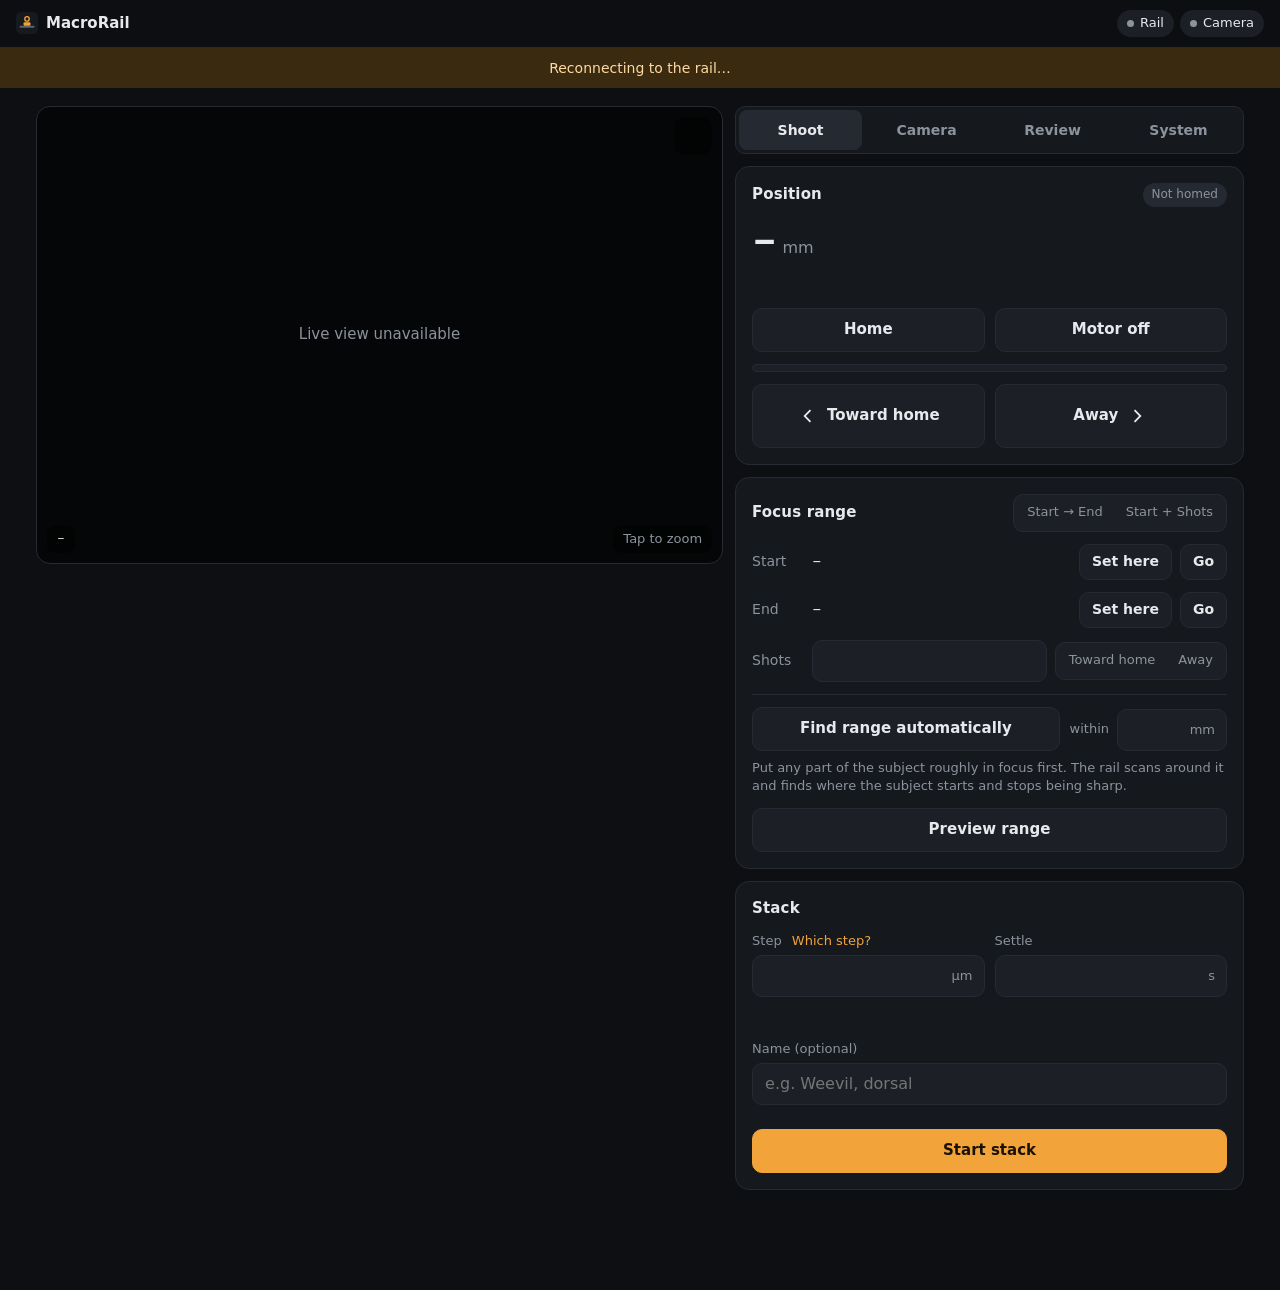
==== src/macrorail/web/index.html @ 7e27aa51 "Show incoming shots in the live view, download a stack's previews as a zip" ====
<!doctype html>
<html lang="en">
<head>
  <meta charset="utf-8">
  <meta name="viewport" content="width=device-width, initial-scale=1, viewport-fit=cover">
  <meta name="theme-color" content="#0d0f12">
  <meta name="apple-mobile-web-app-capable" content="yes">
  <meta name="apple-mobile-web-app-status-bar-style" content="black-translucent">
  <meta name="apple-mobile-web-app-title" content="MacroRail">
  <title>MacroRail</title>
  <link rel="icon" href="icon.svg" type="image/svg+xml">
  <link rel="apple-touch-icon" href="icons/apple-touch-icon.png">
  <link rel="manifest" href="manifest.webmanifest">
  <link rel="stylesheet" href="css/app.css">
  <script type="module" src="js/main.js"></script>
</head>
<body>
  <div class="chrome">
    <header class="topbar">
      <div class="brand"><img src="icon.svg" alt="" width="22" height="22"><span>MacroRail</span></div>
      <div class="pills">
        <span class="pill" id="rail-pill"><i></i><span>Rail</span></span>
        <span class="pill" id="camera-pill"><i></i><span>Camera</span></span>
      </div>
    </header>
    <div class="banner" id="connection-banner" hidden>Reconnecting to the rail…</div>
    <div class="banner banner-muted" id="control-banner" hidden>
      <span>Another device is in control. You're watching.</span>
      <button class="button small" data-action="take-control">Take control</button>
    </div>
  </div>

  <main class="layout">
    <section class="column-view">
      <figure class="liveview" id="liveview">
        <img id="liveview-image" alt="Live view from the camera">
        <figcaption class="liveview-message" id="liveview-message">Live view unavailable</figcaption>
        <div class="liveview-shot" id="liveview-shot" hidden></div>
        <div class="liveview-position" id="liveview-position">–</div>
        <div class="liveview-hint" id="liveview-hint">Tap to zoom</div>
        <button class="liveview-toggle" data-action="toggle-liveview" id="liveview-toggle"
                aria-label="Pause live view" title="Pause live view"></button>
      </figure>
      <div class="status-strip" id="status-strip" hidden>
        <div class="status-line"><span id="status-text"></span><span class="muted" id="status-detail"></span></div>
        <div class="progress-bar"><div id="status-fill"></div></div>
      </div>
    </section>

    <section class="column-controls">
      <nav class="tabs" role="tablist" aria-label="Sections">
        <button role="tab" data-tab="shoot">Shoot</button>
        <button role="tab" data-tab="camera">Camera</button>
        <button role="tab" data-tab="review">Review</button>
        <button role="tab" data-tab="system">System</button>
      </nav>

      <!-- Shoot ------------------------------------------------------------------------- -->
      <div class="tab-panel" data-panel="shoot">
        <article class="card">
          <header class="card-header">
            <h2>Position</h2>
            <span class="badge" id="homed-badge">Not homed</span>
          </header>
          <div class="readout">
            <span class="readout-value" id="position-mm">–</span><span class="readout-unit">mm</span>
          </div>
          <p class="muted small-text" id="position-detail">&nbsp;</p>
          <div class="button-row">
            <button class="button grow" data-action="home" id="home">Home</button>
            <button class="button grow" data-action="motors" id="motors">Motor off</button>
          </div>
          <div class="segmented" id="jog-steps" role="radiogroup" aria-label="Jog step"></div>
          <div class="jog">
            <button class="button jog-button" data-action="jog" data-direction="-1" aria-label="Jog toward home">
              <svg viewBox="0 0 24 24" width="22" height="22" aria-hidden="true"><path fill="currentColor" d="M15.4 6.4 14 5l-7 7 7 7 1.4-1.4L9.8 12z"/></svg>
              <span>Toward home</span>
            </button>
            <button class="button jog-button" data-action="jog" data-direction="1" aria-label="Jog away from home">
              <span>Away</span>
              <svg viewBox="0 0 24 24" width="22" height="22" aria-hidden="true"><path fill="currentColor" d="M8.6 6.4 10 5l7 7-7 7-1.4-1.4 5.6-5.6z"/></svg>
            </button>
          </div>
        </article>

        <article class="card">
          <header class="card-header">
            <h2>Focus range</h2>
            <div class="segmented compact" role="radiogroup" aria-label="Stack mode" id="mode-switch">
              <button data-action="mode" data-mode="range" role="radio">Start → End</button>
              <button data-action="mode" data-mode="count" role="radio">Start + Shots</button>
            </div>
          </header>
          <div class="point-row">
            <span class="point-label">Start</span>
            <span class="point-value" id="start-value">–</span>
            <button class="button small" data-action="set-point" data-point="start">Set here</button>
            <button class="button small" data-action="go-point" data-point="start">Go</button>
          </div>
          <div class="point-row" id="end-row">
            <span class="point-label">End</span>
            <span class="point-value" id="end-value">–</span>
            <button class="button small" data-action="set-point" data-point="end">Set here</button>
            <button class="button small" data-action="go-point" data-point="end">Go</button>
          </div>
          <div class="point-row" id="count-row">
            <span class="point-label">Shots</span>
            <input class="field" type="number" inputmode="numeric" min="2" max="5000" step="1" id="count-input" aria-label="Number of shots">
            <div class="segmented compact" role="radiogroup" aria-label="Direction" id="direction-switch">
              <button data-action="direction" data-direction="-1" role="radio">Toward home</button>
              <button data-action="direction" data-direction="1" role="radio">Away</button>
            </div>
          </div>
          <div class="subsection">
            <div class="scan-row">
              <button class="button" data-action="find-range" id="find-range">Find range automatically</button>
              <label class="field-group inline">
                <span>within</span>
                <span class="field-with-unit"><input class="field" type="number" step="0.5" min="0.2" data-setting="scan.span_mm" aria-label="Scan span"><span class="unit">mm</span></span>
              </label>
            </div>
            <p class="muted small-text">Put any part of the subject roughly in focus first. The rail scans around it and finds where the subject starts and stops being sharp.</p>
            <div class="scan-result" id="range-result" hidden>
              <svg class="chart" id="range-chart" viewBox="0 0 300 70" preserveAspectRatio="none" aria-label="How much of the subject is in focus along the scan"></svg>
              <p id="range-text"></p>
              <p class="warning-text small-text" id="range-clipped" hidden>The subject was still in focus at the edge of the scan: widen the span or start nearer its middle.</p>
              <button class="button primary" data-action="apply-range" id="apply-range">Use this range</button>
            </div>
          </div>
          <button class="button" data-action="preview" id="preview">Preview range</button>
        </article>

        <article class="card">
          <header class="card-header">
            <h2>Stack</h2>
            <span class="muted" id="stack-status"></span>
          </header>
          <div class="fields">
            <label class="field-group">
              <span>Step <button class="link-button" data-action="open-step-helper" type="button">Which step?</button></span>
              <span class="field-with-unit">
                <input class="field" type="number" inputmode="decimal" min="0" step="any" id="step-input">
                <span class="unit">µm</span>
              </span>
            </label>
            <label class="field-group">
              <span>Settle</span>
              <span class="field-with-unit">
                <input class="field" type="number" inputmode="decimal" min="0" max="10" step="0.1" data-setting="stack.settle_s">
                <span class="unit">s</span>
              </span>
            </label>
          </div>
          <p class="muted small-text" id="step-detail">&nbsp;</p>
          <label class="field-group">
            <span>Name (optional)</span>
            <input class="field text" type="text" maxlength="60" placeholder="e.g. Weevil, dorsal" data-setting="stack.name">
          </label>
          <div class="progress" id="stack-progress" hidden>
            <div class="progress-bar"><div id="stack-progress-fill"></div></div>
            <div class="progress-numbers">
              <span id="stack-count"></span>
              <span class="muted" id="stack-times"></span>
            </div>
            <p class="muted small-text" id="stack-file"></p>
            <p class="error-text" id="stack-error" hidden></p>
          </div>
          <p class="summary" id="plan-summary"></p>
          <div class="button-row">
            <button class="button primary grow" data-action="stack-start" id="stack-start">Start stack</button>
            <button class="button grow" data-action="stack-pause" id="stack-pause" hidden>Pause</button>
            <button class="button primary grow" data-action="stack-resume" id="stack-resume" hidden>Resume</button>
          </div>
        </article>
      </div>

      <!-- Camera ------------------------------------------------------------------------ -->
      <div class="tab-panel" data-panel="camera" hidden>
        <article class="card">
          <header class="card-header">
            <h2>Camera</h2>
            <button class="icon-button" data-action="refresh-camera" id="refresh-camera" aria-label="Read the camera's settings again" title="Read the camera's settings again">
              <svg viewBox="0 0 24 24" width="20" height="20" aria-hidden="true"><path fill="currentColor" d="M17.65 6.35A7.95 7.95 0 0 0 12 4a8 8 0 1 0 7.73 10h-2.08A6 6 0 1 1 12 6c1.66 0 3.14.69 4.22 1.78L13 11h7V4z"/></svg>
            </button>
          </header>
          <p class="muted" id="camera-detail">–</p>
          <div class="camera-settings" id="camera-settings"></div>
          <p class="muted small-text" id="camera-settings-empty" hidden>This camera reports no adjustable settings.</p>
          <button class="button" data-action="test-shot" id="test-shot">Take a test shot</button>
        </article>
        <article class="card">
          <h2>Previews</h2>
          <label class="toggle">
            <input type="checkbox" data-setting="camera.download_previews">
            <span>Download a small copy of each shot for review</span>
          </label>
          <p class="muted small-text">Needs the camera to send JPEGs to the computer while it keeps its own files: on Sony bodies set <b>PC Remote → Still Img. Save Dest.</b> to <b>PC+Camera</b> and <b>PC Save Img</b> to <b>JPEG Only</b>. The full-resolution files stay on the card.</p>
        </article>
      </div>

      <!-- Review ------------------------------------------------------------------------ -->
      <div class="tab-panel" data-panel="review" hidden>
        <article class="card" id="review-viewer" hidden>
          <header class="card-header">
            <h2 id="viewer-title"></h2>
            <button class="icon-button" data-action="close-viewer" aria-label="Back to the list" title="Back to the list">
              <svg viewBox="0 0 24 24" width="20" height="20" aria-hidden="true"><path fill="currentColor" d="M19 6.4 17.6 5 12 10.6 6.4 5 5 6.4 10.6 12 5 17.6 6.4 19l5.6-5.6 5.6 5.6 1.4-1.4-5.6-5.6z"/></svg>
            </button>
          </header>
          <p class="muted small-text" id="viewer-meta"></p>
          <div class="segmented compact" role="radiogroup" aria-label="Show" id="viewer-mode">
            <button data-action="viewer-mode" data-mode="preview" role="radio">Preview stack</button>
            <button data-action="viewer-mode" data-mode="frames" role="radio">Frames</button>
          </div>
          <div class="viewer-image"><img id="viewer-image" alt=""><p class="muted" id="viewer-empty"></p></div>
          <div class="frame-scrubber" id="frame-scrubber">
            <input type="range" min="0" value="0" id="frame-slider" aria-label="Frame">
            <span class="muted small-text" id="frame-label"></span>
          </div>
          <div class="button-row">
            <button class="button grow" data-action="build-preview" id="build-preview">Make preview stack</button>
            <a class="button" id="download-stack" download>Download</a>
            <button class="button danger" data-action="delete-stack" id="delete-stack">Delete</button>
          </div>
        </article>
        <article class="card" id="review-list-card">
          <h2>Stacks</h2>
          <ol class="stack-list" id="stack-list"></ol>
          <p class="muted" id="stack-list-empty">No stacks yet. Finished stacks appear here.</p>
        </article>
      </div>

      <!-- System ------------------------------------------------------------------------ -->
      <div class="tab-panel" data-panel="system" hidden>
        <article class="card">
          <h2>When a stack finishes</h2>
          <label class="toggle">
            <input type="checkbox" id="alert-sound">
            <span>Play a sound and vibrate (this device)</span>
          </label>
          <div class="button-row" id="notify-row">
            <button class="button" data-action="enable-notifications" id="enable-notifications">Also show a notification</button>
          </div>
          <p class="muted small-text" id="notify-note"></p>
        </article>

        <article class="card">
          <h2>Calibration</h2>
          <p class="muted small-text">Backlash is the play in the lead screw: after reversing, the motor turns this far before the carriage follows. Focus on a small, sharp detail, then measure: the rail passes through its focus both ways and compares.</p>
          <button class="button" data-action="measure-backlash" id="measure-backlash">Measure backlash</button>
          <div class="scan-result" id="backlash-result" hidden>
            <p id="backlash-text"></p>
            <button class="button primary" data-action="apply-backlash" id="apply-backlash"></button>
          </div>
        </article>

        <article class="card">
          <h2>Motion</h2>
          <div class="fields">
            <label class="field-group"><span>Travel speed</span><span class="field-with-unit"><input class="field" type="number" step="0.1" data-setting="motion.travel_speed_mm_s"><span class="unit">mm/s</span></span></label>
            <label class="field-group"><span>Stack speed</span><span class="field-with-unit"><input class="field" type="number" step="0.05" data-setting="motion.stack_speed_mm_s"><span class="unit">mm/s</span></span></label>
            <label class="field-group"><span>Acceleration</span><span class="field-with-unit"><input class="field" type="number" step="1" data-setting="motion.accel_mm_s2"><span class="unit">mm/s²</span></span></label>
            <label class="field-group"><span>Backlash take-up</span><span class="field-with-unit"><input class="field" type="number" step="0.05" data-setting="motion.backlash_mm"><span class="unit">mm</span></span></label>
            <label class="field-group"><span>Scan settle</span><span class="field-with-unit"><input class="field" type="number" step="0.1" data-setting="scan.settle_s"><span class="unit">s</span></span></label>
          </div>
          <h3>Motor current</h3>
          <div class="fields">
            <label class="field-group"><span>Running</span><span class="field-with-unit"><input class="field" type="number" step="50" data-setting="motion.run_current_ma"><span class="unit">mA</span></span></label>
            <label class="field-group"><span>Idle hold</span><span class="field-with-unit"><input class="field" type="number" step="50" data-setting="motion.hold_current_ma"><span class="unit">mA</span></span></label>
            <label class="field-group"><span>Idle after</span><span class="field-with-unit"><input class="field" type="number" step="5" data-setting="motion.idle_hold_after_s"><span class="unit">s</span></span></label>
          </div>
          <p class="muted small-text">The motor runs at full current while moving and stacking, and drops to the idle hold current after it has been idle for a while.</p>
        </article>

        <article class="card">
          <h2>Diagnostics</h2>
          <div class="diagnostics" id="diagnostics"></div>
        </article>

        <details class="card log" id="log">
          <summary><h2>Activity</h2><span class="muted" id="log-latest"></span></summary>
          <ol id="log-list"></ol>
        </details>
      </div>
    </section>
  </main>

  <button class="stop-button" data-action="stop" id="stop" hidden>
    <svg viewBox="0 0 24 24" width="20" height="20" aria-hidden="true"><rect x="6" y="6" width="12" height="12" rx="2" fill="currentColor"/></svg>
    <span>Stop</span>
  </button>

  <div class="toast" id="toast" role="status" aria-live="polite" hidden></div>

  <dialog class="sheet" id="step-helper">
    <form method="dialog" class="sheet-body">
      <header class="card-header">
        <h2>Which step size?</h2>
        <button class="icon-button" value="close" aria-label="Close">
          <svg viewBox="0 0 24 24" width="20" height="20" aria-hidden="true"><path fill="currentColor" d="M19 6.4 17.6 5 12 10.6 6.4 5 5 6.4 10.6 12 5 17.6 6.4 19l5.6-5.6 5.6 5.6 1.4-1.4-5.6-5.6z"/></svg>
        </button>
      </header>
      <p class="muted small-text">Each shot is sharp over a thin slice: the depth of field. Stepping half of it per shot gives the slices a comfortable overlap. It depends on the lens's numerical aperture (NA, printed on microscope objectives) and the magnification on the sensor.</p>
      <label class="field-group">
        <span>Lens</span>
        <select class="field" id="lens-preset" aria-label="Lens preset"></select>
      </label>
      <div class="fields">
        <label class="field-group"><span>Magnification</span><span class="field-with-unit"><input class="field" type="number" step="0.1" data-setting="optics.magnification"><span class="unit">×</span></span></label>
        <label class="field-group"><span>Numerical aperture</span><input class="field" type="number" step="0.01" data-setting="optics.na"></label>
        <label class="field-group"><span>Sensor pixel size</span><span class="field-with-unit"><input class="field" type="number" step="0.1" data-setting="optics.pixel_um"><span class="unit">µm</span></span></label>
      </div>
      <div class="helper-result">
        <div><span class="muted small-text">Depth of field</span><strong id="helper-dof">–</strong></div>
        <div><span class="muted small-text">Suggested step</span><strong id="helper-step">–</strong></div>
      </div>
      <p class="muted small-text" id="helper-shots"></p>
      <button class="button primary" data-action="use-suggested-step" id="use-suggested-step" value="close">Use this step</button>
    </form>
  </dialog>
</body>
</html>
---- src/macrorail/web/css/app.css ----
:root {
  color-scheme: dark;
  --bg: #0d0f12;
  --surface: #15181d;
  --surface-2: #1c2026;
  --surface-3: #252a32;
  --border: #262b33;
  --text: #e7e9ec;
  --muted: #8c939d;
  --accent: #f2a33a;
  --accent-text: #1a1206;
  --ok: #4cc38a;
  --warn: #e8b64c;
  --danger: #ef5d5d;
  --radius: 14px;
  --radius-small: 10px;
  --gap: 12px;
  --font: system-ui, -apple-system, "Segoe UI", Roboto, sans-serif;
  --mono: ui-monospace, "SF Mono", "Cascadia Mono", Consolas, monospace;
}

* { box-sizing: border-box; }

html { -webkit-text-size-adjust: 100%; }

body {
  margin: 0;
  background: var(--bg);
  color: var(--text);
  font: 15px/1.45 var(--font);
  min-height: 100vh;
  padding-bottom: calc(88px + env(safe-area-inset-bottom));
}

h2, h3 { margin: 0; font-weight: 600; letter-spacing: 0.01em; }
h2 { font-size: 15px; }
h3 { font-size: 13px; color: var(--muted); text-transform: uppercase; letter-spacing: 0.06em; margin: 18px 0 8px; }
p { margin: 0; }
[hidden] { display: none !important; }

.muted { color: var(--muted); }
.small-text { font-size: 13px; }
.error-text { color: var(--danger); font-size: 14px; }
.warning-text { color: var(--warn); }

/* Top bar ------------------------------------------------------------------------------- */

.chrome { position: sticky; top: 0; z-index: 10; }

.topbar {
  display: flex;
  align-items: center;
  gap: 10px;
  padding: calc(10px + env(safe-area-inset-top)) 16px 10px;
  background: rgb(13 15 18 / 0.88);
  backdrop-filter: blur(12px);
  border-bottom: 1px solid var(--border);
}

.brand { display: flex; align-items: center; gap: 8px; font-weight: 650; margin-right: auto; }

.pills { display: flex; gap: 6px; min-width: 0; }

.pill {
  display: inline-flex;
  align-items: center;
  gap: 6px;
  min-width: 0;
  padding: 4px 10px;
  border-radius: 999px;
  background: var(--surface-2);
  font-size: 13px;
  white-space: nowrap;
}
.pill span { overflow: hidden; text-overflow: ellipsis; }
.pill i { width: 7px; height: 7px; border-radius: 50%; background: var(--muted); flex: none; }
.pill.ok i { background: var(--ok); }
.pill.warn i { background: var(--warn); }
.pill.bad i { background: var(--danger); }

.icon-button {
  display: inline-grid;
  place-items: center;
  width: 38px;
  height: 38px;
  border: 0;
  border-radius: 10px;
  background: transparent;
  color: var(--muted);
  cursor: pointer;
}
.icon-button:hover { background: var(--surface-2); color: var(--text); }

.banner {
  display: flex;
  align-items: center;
  justify-content: center;
  gap: 12px;
  padding: 10px 16px;
  background: #3a2a10;
  color: #ffd9a0;
  font-size: 14px;
  text-align: center;
}
.banner-muted { background: var(--surface-2); color: var(--text); }

/* Layout -------------------------------------------------------------------------------- */

.layout {
  display: grid;
  gap: var(--gap);
  padding: var(--gap) 16px;
  max-width: 1240px;
  margin: 0 auto;
}
.layout > * { min-width: 0; }

.column-view, .column-controls, .tab-panel { display: grid; gap: var(--gap); align-content: start; min-width: 0; }

@media (min-width: 900px) {
  .layout { grid-template-columns: minmax(0, 1.35fr) minmax(360px, 1fr); padding-top: 18px; }
  .column-view { position: sticky; top: 76px; align-self: start; }
}

/* Tabs and status ----------------------------------------------------------------------- */

.tabs {
  display: grid;
  grid-template-columns: repeat(4, 1fr);
  gap: 3px;
  padding: 3px;
  border-radius: var(--radius-small);
  background: var(--surface);
  border: 1px solid var(--border);
}
.tabs button {
  min-height: 40px;
  border: 0;
  border-radius: 8px;
  background: transparent;
  color: var(--muted);
  font: 550 14px var(--font);
  cursor: pointer;
  touch-action: manipulation;
}
.tabs button[aria-selected="true"] { background: var(--surface-3); color: var(--text); }

.status-strip {
  display: grid;
  gap: 6px;
  padding: 10px 14px;
  border-radius: var(--radius-small);
  background: var(--surface);
  border: 1px solid var(--border);
}
.status-line { display: flex; justify-content: space-between; gap: 10px; font-size: 14px; font-variant-numeric: tabular-nums; }
.status-strip.indeterminate .progress-bar div {
  width: 30%;
  animation: sweep 1.4s ease-in-out infinite;
}
@keyframes sweep {
  from { transform: translateX(-100%); }
  to { transform: translateX(340%); }
}

/* Cards --------------------------------------------------------------------------------- */

.card {
  background: var(--surface);
  border: 1px solid var(--border);
  border-radius: var(--radius);
  padding: 16px;
  display: grid;
  gap: 12px;
}
.card-header { display: flex; align-items: center; justify-content: space-between; gap: 10px; flex-wrap: wrap; }

.badge {
  font-size: 12px;
  padding: 3px 9px;
  border-radius: 999px;
  background: var(--surface-3);
  color: var(--muted);
}
.badge.ok { background: rgb(76 195 138 / 0.14); color: var(--ok); }

/* Buttons ------------------------------------------------------------------------------- */

.button {
  display: inline-flex;
  align-items: center;
  justify-content: center;
  gap: 8px;
  min-height: 44px;
  padding: 0 16px;
  border: 1px solid var(--border);
  border-radius: var(--radius-small);
  background: var(--surface-2);
  color: var(--text);
  font: inherit;
  font-weight: 550;
  cursor: pointer;
  touch-action: manipulation;
  user-select: none;
  transition: background 120ms, border-color 120ms, opacity 120ms;
}
.button:hover:not(:disabled) { background: var(--surface-3); }
.button:active:not(:disabled) { transform: translateY(1px); }
.button:disabled { opacity: 0.4; cursor: default; }
.button.primary { background: var(--accent); border-color: var(--accent); color: var(--accent-text); }
.button.primary:hover:not(:disabled) { background: #f6b458; }
.button.small { min-height: 36px; padding: 0 12px; font-size: 14px; }
.button.danger { color: var(--danger); }
.link-button {
  border: 0;
  padding: 0;
  margin-left: 6px;
  background: none;
  color: var(--accent);
  font: inherit;
  cursor: pointer;
}
.button.grow { flex: 1; }
a.button { text-decoration: none; }
.button-row { display: flex; gap: 10px; }

:focus-visible { outline: 2px solid var(--accent); outline-offset: 2px; }

.segmented {
  display: flex;
  padding: 3px;
  gap: 3px;
  border-radius: var(--radius-small);
  background: var(--surface-2);
  border: 1px solid var(--border);
}
.segmented button {
  flex: 1;
  min-height: 38px;
  padding: 0 8px;
  border: 0;
  border-radius: 7px;
  background: transparent;
  color: var(--muted);
  font: inherit;
  font-size: 14px;
  font-variant-numeric: tabular-nums;
  white-space: nowrap;
  cursor: pointer;
  touch-action: manipulation;
}
.segmented button[aria-checked="true"] { background: var(--surface-3); color: var(--text); font-weight: 600; }
.segmented button:disabled { opacity: 0.4; cursor: default; }
.segmented.compact button { min-height: 30px; font-size: 13px; padding: 0 10px; }

/* Live view ----------------------------------------------------------------------------- */

.liveview {
  position: relative;
  margin: 0;
  aspect-ratio: 3 / 2;
  overflow: hidden;
  border-radius: var(--radius);
  border: 1px solid var(--border);
  background: #050607;
  cursor: zoom-in;
}
.liveview img {
  width: 100%;
  height: 100%;
  object-fit: contain;
  transition: transform 160ms ease-out;
}
.liveview img:not([src]) { visibility: hidden; } /* no broken-image icon or alt text */
.liveview.zoomed { cursor: zoom-out; }
.liveview.paused img { opacity: 0.35; }
.liveview-message {
  position: absolute;
  inset: 0;
  display: grid;
  place-items: center;
  padding: 24px;
  color: var(--muted);
  text-align: center;
}
.liveview-position, .liveview-hint, .liveview-shot {
  position: absolute;
  bottom: 10px;
  padding: 4px 10px;
  border-radius: 8px;
  background: rgb(0 0 0 / 0.55);
  font-size: 13px;
}
.liveview-position { left: 10px; font-family: var(--mono); }
.liveview-shot { top: 10px; bottom: auto; left: 10px; }
.liveview-toggle {
  position: absolute;
  top: 10px;
  right: 10px;
  display: grid;
  place-items: center;
  width: 38px;
  height: 38px;
  border: 0;
  border-radius: 10px;
  background: rgb(0 0 0 / 0.55);
  color: var(--text);
  cursor: pointer;
  touch-action: manipulation;
}
.liveview-toggle:hover { background: rgb(0 0 0 / 0.75); }
.liveview-toggle[hidden] { display: none; }
.liveview-hint { right: 10px; color: var(--muted); }

/* Position and jog ---------------------------------------------------------------------- */

.readout { display: flex; align-items: baseline; gap: 6px; }
.readout-value { font: 600 42px/1.1 var(--mono); letter-spacing: -0.02em; font-variant-numeric: tabular-nums; }
.readout-unit { color: var(--muted); font-size: 16px; }
.readout.unhomed .readout-value { color: var(--muted); }

#jog-steps { display: grid; grid-template-columns: repeat(6, 1fr); }
#jog-steps button { padding: 0 2px; }
.jog { display: grid; grid-template-columns: 1fr 1fr; gap: 10px; }
.jog-button { min-height: 64px; font-size: 15px; }

/* Range --------------------------------------------------------------------------------- */

.point-row {
  display: grid;
  grid-template-columns: 52px 1fr auto auto;
  align-items: center;
  gap: 8px;
}
#count-row { grid-template-columns: 52px minmax(70px, 1fr) auto; }
.point-label { color: var(--muted); font-size: 14px; }
.point-value { font: 500 16px var(--mono); font-variant-numeric: tabular-nums; }

.fields { display: grid; grid-template-columns: 1fr 1fr; gap: 10px; }
.field-group { display: grid; gap: 4px; font-size: 13px; color: var(--muted); }
.field-with-unit { position: relative; display: block; }
.field-with-unit .unit {
  position: absolute;
  right: 12px;
  top: 50%;
  transform: translateY(-50%);
  color: var(--muted);
  font-size: 13px;
  pointer-events: none;
}
.field-with-unit .field { padding-right: 52px; }
.field {
  width: 100%;
  min-height: 42px;
  padding: 0 12px;
  border: 1px solid var(--border);
  border-radius: var(--radius-small);
  background: var(--surface-2);
  color: var(--text);
  font: 500 16px var(--mono);
  font-variant-numeric: tabular-nums;
}
.field:focus { outline: none; border-color: var(--accent); }
.field:disabled { opacity: 0.5; }
.field.text, select.field { font-family: var(--font); }
select.field { appearance: none; padding-right: 32px; background-image: linear-gradient(45deg, transparent 50%, var(--muted) 50%), linear-gradient(135deg, var(--muted) 50%, transparent 50%); background-position: calc(100% - 18px) 50%, calc(100% - 13px) 50%; background-size: 5px 5px; background-repeat: no-repeat; }

.toggle { display: flex; align-items: center; gap: 10px; cursor: pointer; }
.toggle input { width: 20px; height: 20px; accent-color: var(--accent); flex: none; }

/* Focus range: automatic -------------------------------------------------------------- */

.subsection { display: grid; gap: 8px; padding-top: 12px; border-top: 1px solid var(--border); }
.scan-row { display: flex; align-items: end; gap: 10px; flex-wrap: wrap; }
.scan-row .button { flex: 1; }
.field-group.inline { grid-template-columns: auto 110px; align-items: center; gap: 8px; }
.scan-result { display: grid; gap: 8px; padding: 12px; border-radius: var(--radius-small); background: var(--surface-2); }
.chart { width: 100%; height: 70px; display: block; }
.chart-band { fill: rgb(242 163 58 / 0.16); }
.chart-line { fill: none; stroke: var(--accent); stroke-width: 2; vector-effect: non-scaling-stroke; }
.chart-here { stroke: var(--text); stroke-width: 1; stroke-dasharray: 3 3; vector-effect: non-scaling-stroke; }

/* Step helper ---------------------------------------------------------------------------- */

#step-helper .sheet-body { display: grid; gap: 12px; }
.helper-result { display: grid; grid-template-columns: 1fr 1fr; gap: 10px; }
.helper-result div { display: grid; gap: 2px; padding: 10px 12px; border-radius: var(--radius-small); background: var(--surface-2); }
.helper-result strong { font: 600 20px var(--mono); }

/* Camera ---------------------------------------------------------------------------------- */

.camera-settings { display: grid; gap: 8px; }
.setting-row { display: grid; grid-template-columns: minmax(110px, 0.8fr) 1fr; align-items: center; gap: 10px; font-size: 14px; }
.setting-value { font-family: var(--mono); }

/* Review ---------------------------------------------------------------------------------- */

.stack-list { list-style: none; margin: 0; padding: 0; display: grid; gap: 8px; }
.stack-item {
  display: grid;
  grid-template-columns: 72px 1fr auto;
  align-items: center;
  gap: 12px;
  width: 100%;
  padding: 8px;
  border: 1px solid var(--border);
  border-radius: var(--radius-small);
  background: var(--surface-2);
  color: var(--text);
  font: inherit;
  text-align: left;
  cursor: pointer;
}
.stack-item:hover { background: var(--surface-3); }
.stack-item img, .no-thumb { width: 72px; height: 48px; border-radius: 6px; object-fit: cover; background: #050607; }
.no-thumb { display: grid; place-items: center; color: var(--muted); font-size: 10px; text-align: center; }
.stack-text { display: grid; gap: 2px; min-width: 0; }
.stack-text strong { overflow: hidden; text-overflow: ellipsis; white-space: nowrap; font-weight: 600; }
.viewer-image { display: grid; place-items: center; min-height: 160px; border-radius: var(--radius-small); background: #050607; overflow: hidden; }
.viewer-image img { width: 100%; height: auto; display: block; }
.frame-scrubber { display: grid; gap: 4px; }
.frame-scrubber input { width: 100%; accent-color: var(--accent); }

/* Diagnostics ------------------------------------------------------------------------------ */

.diagnostics { display: grid; gap: 4px; }
.diagnostics h3 { margin: 10px 0 4px; }
.diagnostics section:first-child h3 { margin-top: 0; }
.diagnostics dl { display: grid; grid-template-columns: minmax(120px, 0.8fr) 1fr; gap: 4px 12px; margin: 0; font-size: 14px; }
.diagnostics dt { color: var(--muted); }
.diagnostics dd { margin: 0; font-variant-numeric: tabular-nums; overflow-wrap: anywhere; }
.diagnostics dd.warn { color: var(--warn); }
.diagnostics dd.bad { color: var(--danger); }

/* Stack --------------------------------------------------------------------------------- */

.summary { color: var(--muted); }
.summary strong { color: var(--text); font-weight: 600; }
.progress { display: grid; gap: 6px; }
.progress-bar { height: 8px; border-radius: 999px; background: var(--surface-3); overflow: hidden; }
.progress-bar div { height: 100%; width: 0; background: var(--accent); transition: width 300ms; }
.progress-numbers { display: flex; justify-content: space-between; font-variant-numeric: tabular-nums; }
#stack-count { font-weight: 600; }

/* Activity log -------------------------------------------------------------------------- */

.log summary {
  display: flex;
  align-items: center;
  gap: 10px;
  list-style: none;
  cursor: pointer;
}
.log summary::-webkit-details-marker { display: none; }
.log summary h2::after { content: " ›"; color: var(--muted); }
.log[open] summary h2::after { content: " ⌄"; }
#log-latest { overflow: hidden; text-overflow: ellipsis; white-space: nowrap; font-size: 13px; min-width: 0; }
#log-list { list-style: none; margin: 0; padding: 0; display: grid; gap: 6px; max-height: 320px; overflow-y: auto; font-size: 13px; }
#log-list li { display: grid; grid-template-columns: 64px 1fr; gap: 8px; }
#log-list time { color: var(--muted); font-family: var(--mono); font-size: 12px; padding-top: 1px; }
#log-list .warning { color: var(--warn); }
#log-list .error { color: var(--danger); }

/* Stop, toast, settings ----------------------------------------------------------------- */

.stop-button {
  position: fixed;
  left: 50%;
  bottom: calc(18px + env(safe-area-inset-bottom));
  transform: translateX(-50%);
  z-index: 20;
  display: inline-flex;
  align-items: center;
  gap: 10px;
  min-height: 56px;
  padding: 0 34px;
  border: 0;
  border-radius: 999px;
  background: var(--danger);
  color: #fff;
  font: 650 17px var(--font);
  box-shadow: 0 10px 30px rgb(0 0 0 / 0.5);
  cursor: pointer;
  touch-action: manipulation;
}

.toast {
  position: fixed;
  left: 50%;
  bottom: calc(90px + env(safe-area-inset-bottom));
  transform: translateX(-50%);
  z-index: 30;
  width: max-content;
  max-width: calc(100vw - 32px);
  padding: 12px 16px;
  border-radius: 12px;
  background: var(--surface-3);
  border: 1px solid var(--border);
  box-shadow: 0 10px 30px rgb(0 0 0 / 0.5);
  font-size: 14px;
}
.toast.error { border-color: rgb(239 93 93 / 0.6); }

.sheet {
  width: min(560px, 100vw);
  max-height: 90vh;
  margin: auto auto 0;
  padding: 0;
  border: 1px solid var(--border);
  border-radius: 18px 18px 0 0;
  background: var(--surface);
  color: var(--text);
}
.sheet::backdrop { background: rgb(0 0 0 / 0.6); }
.sheet-body { padding: 16px 16px calc(24px + env(safe-area-inset-bottom)); }

@media (min-width: 640px) {
  .sheet { margin: auto; border-radius: 18px; }
}

@media (max-width: 480px) {
  .brand span { display: none; }
  #jog-steps { grid-template-columns: repeat(3, 1fr); }
  .point-row { grid-template-columns: 44px 1fr auto auto; }
}

@media (max-width: 380px) {
  .pill span { max-width: 96px; }
  .readout-value { font-size: 36px; }
}

@media (min-width: 900px) {
  .stop-button { left: auto; right: 28px; transform: none; }
  .toast { left: auto; right: 28px; transform: none; bottom: 96px; }
}
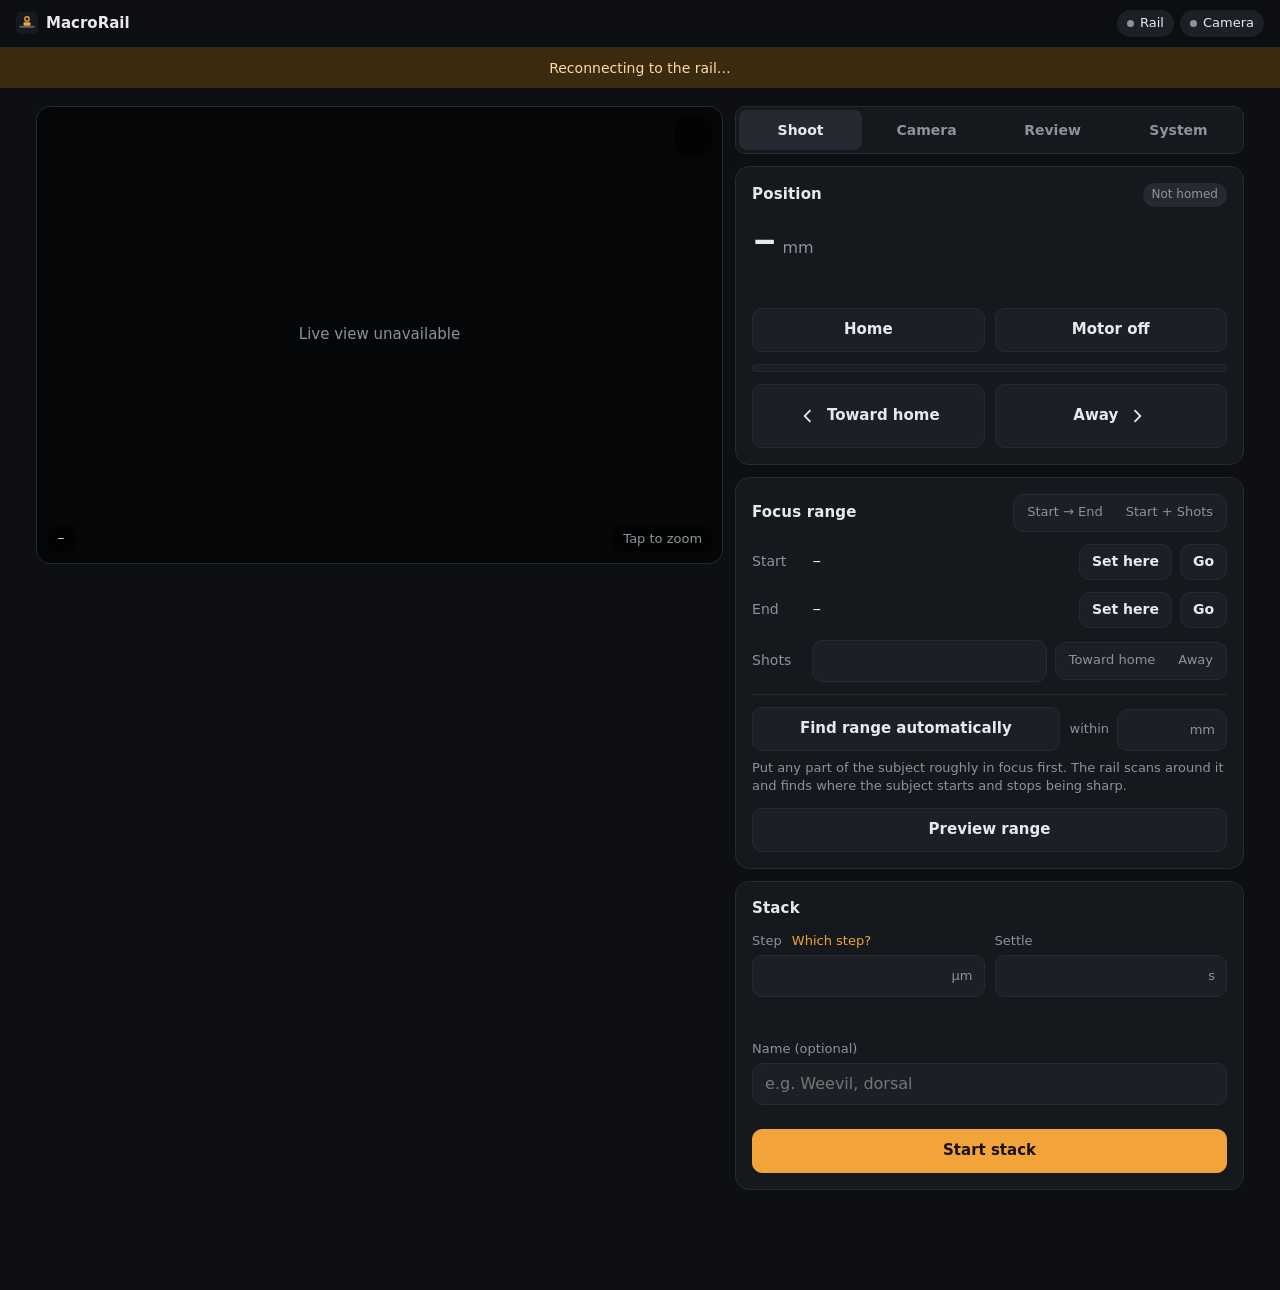
==== commit 73f2b65a: "Depth map with each preview stack, shown in false colour and as a 3D relief The preview stack now al" ====
--- a/src/macrorail/web/index.html
+++ b/src/macrorail/web/index.html
@@ -210,9 +210,28 @@
           <p class="muted small-text" id="viewer-meta"></p>
           <div class="segmented compact" role="radiogroup" aria-label="Show" id="viewer-mode">
             <button data-action="viewer-mode" data-mode="preview" role="radio">Preview stack</button>
+            <button data-action="viewer-mode" data-mode="depth" role="radio">Depth</button>
+            <button data-action="viewer-mode" data-mode="relief" role="radio">3D</button>
             <button data-action="viewer-mode" data-mode="frames" role="radio">Frames</button>
           </div>
-          <div class="viewer-image"><img id="viewer-image" alt=""><p class="muted" id="viewer-empty"></p></div>
+          <div class="viewer-image">
+            <img id="viewer-image" alt="">
+            <canvas class="relief" id="relief" hidden></canvas>
+            <p class="muted" id="viewer-empty"></p>
+          </div>
+          <div class="depth-legend" id="depth-legend">
+            <div class="depth-scale" aria-hidden="true"></div>
+            <div class="depth-labels muted small-text"><span>First shot</span><span id="depth-span"></span><span>Last shot</span></div>
+            <a class="small-text" id="depth-download" download>Download the 16-bit grey depth map (for Blender)</a>
+          </div>
+          <div class="relief-controls" id="relief-controls">
+            <label class="relief-height">
+              <span class="muted small-text">Height</span>
+              <input type="range" min="0.02" max="1" step="0.01" id="relief-height" aria-label="Relief height">
+            </label>
+            <button class="button" data-action="relief-flip" id="relief-flip" aria-pressed="false">Flip</button>
+            <span class="muted small-text">Drag to turn, pinch or scroll to zoom, double-click to reset.</span>
+          </div>
           <div class="frame-scrubber" id="frame-scrubber">
             <input type="range" min="0" value="0" id="frame-slider" aria-label="Frame">
             <span class="muted small-text" id="frame-label"></span>
--- a/src/macrorail/web/css/app.css
+++ b/src/macrorail/web/css/app.css
@@ -418,6 +418,16 @@
 .stack-text strong { overflow: hidden; text-overflow: ellipsis; white-space: nowrap; font-weight: 600; }
 .viewer-image { display: grid; place-items: center; min-height: 160px; border-radius: var(--radius-small); background: #050607; overflow: hidden; }
 .viewer-image img { width: 100%; height: auto; display: block; }
+.relief { display: block; width: 100%; touch-action: none; cursor: grab; }
+.relief:active { cursor: grabbing; }
+.depth-legend { display: grid; gap: 4px; }
+/* Turbo, as in the depth image: red at the first shot, blue at the last. */
+.depth-scale { height: 10px; border-radius: 5px; background: linear-gradient(to right, #b82008, #ff741b, #f2cb2c, #96fa50, #3cf197, #28b3e9, #4958dd); }
+.depth-labels { display: flex; justify-content: space-between; gap: 8px; }
+.relief-controls { display: flex; flex-wrap: wrap; align-items: center; gap: 8px 12px; }
+.relief-height { display: flex; align-items: center; gap: 8px; flex: 1 1 160px; }
+.relief-height input { flex: 1; accent-color: var(--accent); }
+#relief-flip[aria-pressed="true"] { background: var(--surface-3); font-weight: 600; }
 .frame-scrubber { display: grid; gap: 4px; }
 .frame-scrubber input { width: 100%; accent-color: var(--accent); }
 
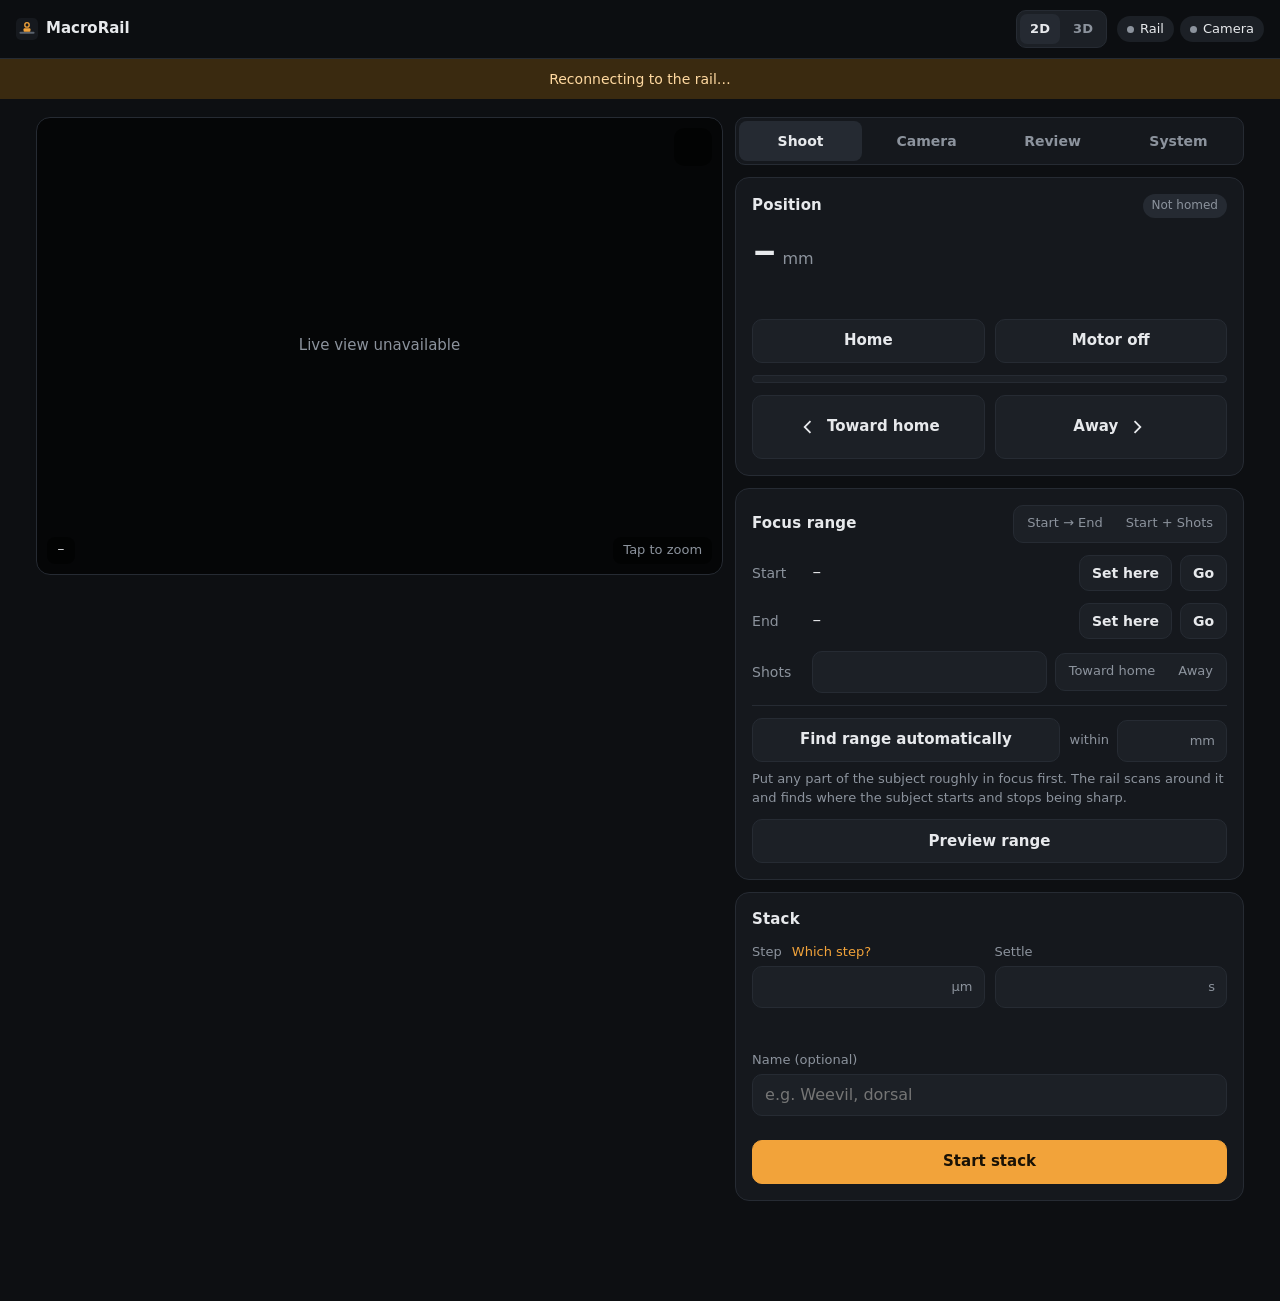
==== commit f9e58635: "3D scanning: module firmware, host driver, Rig tab, calibration (milestones 1-2) - firmware-module/:" ====
--- a/src/macrorail/web/index.html
+++ b/src/macrorail/web/index.html
@@ -18,7 +18,12 @@
   <div class="chrome">
     <header class="topbar">
       <div class="brand"><img src="icon.svg" alt="" width="22" height="22"><span>MacroRail</span></div>
+      <div class="segmented compact workspace-switch" role="radiogroup" aria-label="Workspace" id="workspace-switch">
+        <button data-action="workspace" data-workspace="2d" role="radio" title="Focus stacking">2D</button>
+        <button data-action="workspace" data-workspace="3d" role="radio" title="3D scanning">3D</button>
+      </div>
       <div class="pills">
+        <span class="pill" id="module-pill" data-only="3d"><i></i><span>Module</span></span>
         <span class="pill" id="rail-pill"><i></i><span>Rail</span></span>
         <span class="pill" id="camera-pill"><i></i><span>Camera</span></span>
       </div>
@@ -49,15 +54,16 @@
 
     <section class="column-controls">
       <nav class="tabs" role="tablist" aria-label="Sections">
-        <button role="tab" data-tab="shoot">Shoot</button>
+        <button role="tab" data-tab="shoot" data-only="2d">Shoot</button>
+        <button role="tab" data-tab="rig" data-only="3d">Rig</button>
         <button role="tab" data-tab="camera">Camera</button>
-        <button role="tab" data-tab="review">Review</button>
+        <button role="tab" data-tab="review" data-only="2d">Review</button>
         <button role="tab" data-tab="system">System</button>
       </nav>
 
       <!-- Shoot ------------------------------------------------------------------------- -->
       <div class="tab-panel" data-panel="shoot">
-        <article class="card">
+        <article class="card" id="position-card">
           <header class="card-header">
             <h2>Position</h2>
             <span class="badge" id="homed-badge">Not homed</span>
@@ -175,6 +181,61 @@
       </div>
 
       <!-- Camera ------------------------------------------------------------------------ -->
+      <!-- Rig (3D): the rail's position card moves in here, then the scan module ----- -->
+      <div class="tab-panel" data-panel="rig" hidden>
+        <div id="position-slot-3d"></div>
+        <article class="card">
+          <header class="card-header">
+            <h2>Tilt and yaw</h2>
+            <span class="badge" id="module-badge">Offline</span>
+          </header>
+          <p class="muted small-text" id="module-problem" hidden></p>
+          <div class="pose-gauges">
+            <figure class="gauge">
+              <svg id="tilt-gauge" viewBox="0 0 120 120" role="img" aria-label="Tilt, seen from the side with the camera on the right"></svg>
+              <figcaption><span class="gauge-value" id="tilt-value">–</span><span class="muted">Tilt</span></figcaption>
+            </figure>
+            <figure class="gauge">
+              <svg id="yaw-gauge" viewBox="0 0 120 120" role="img" aria-label="Yaw, seen from above with the camera on the right"></svg>
+              <figcaption><span class="gauge-value" id="yaw-value">–</span><span class="muted">Yaw</span></figcaption>
+            </figure>
+          </div>
+          <div class="button-row">
+            <button class="button grow" data-action="module-home" data-axes="tilt,yaw" id="module-home">Home</button>
+            <button class="button small" data-action="module-home" data-axes="tilt" id="module-home-tilt">Tilt only</button>
+            <button class="button small" data-action="module-home" data-axes="yaw" id="module-home-yaw">Yaw only</button>
+          </div>
+          <div class="segmented" id="rotary-steps" role="radiogroup" aria-label="Turn step"></div>
+          <div class="rotary-jog">
+            <span class="rotary-label">Tilt</span>
+            <button class="button small" data-action="module-jog" data-axis="tilt" data-direction="-1" title="Turn the belly towards the lens">− Belly</button>
+            <button class="button small" data-action="module-jog" data-axis="tilt" data-direction="1" title="Turn the back towards the lens">Back +</button>
+            <span class="rotary-label">Yaw</span>
+            <button class="button small" data-action="module-jog" data-axis="yaw" data-direction="-1" title="Clockwise, seen from above">− Clockwise</button>
+            <button class="button small" data-action="module-jog" data-axis="yaw" data-direction="1" title="Counter-clockwise, seen from above">Counter +</button>
+          </div>
+          <div class="pose-goto">
+            <label class="field-group inline"><span>Tilt</span><span class="field-with-unit"><input class="field" type="number" step="1" id="pose-tilt" aria-label="Tilt angle"><span class="unit">°</span></span></label>
+            <label class="field-group inline"><span>Yaw</span><span class="field-with-unit"><input class="field" type="number" step="1" id="pose-yaw" aria-label="Yaw angle"><span class="unit">°</span></span></label>
+            <button class="button" data-action="pose-go" id="pose-go">Go</button>
+          </div>
+          <p class="muted small-text" id="tilt-range-note"></p>
+        </article>
+
+        <article class="card">
+          <h2>Quick poses</h2>
+          <div class="quick-poses">
+            <button class="button" data-action="pose" data-tilt="0">Level</button>
+            <button class="button" data-action="pose" data-tilt="90">Top view</button>
+            <button class="button" data-action="pose" data-tilt="min">Belly view</button>
+            <button class="button" data-action="pose" data-yaw="180">Screw X to you</button>
+            <button class="button" data-action="pose" data-yaw="90">Screw Y to you</button>
+            <button class="button" data-action="pose" data-yaw="0">Yaw zero</button>
+          </div>
+          <p class="muted small-text">"To you" means pointing away from the lens, where the hex key reaches it.</p>
+        </article>
+      </div>
+
       <div class="tab-panel" data-panel="camera" hidden>
         <article class="card">
           <header class="card-header">
@@ -270,6 +331,29 @@
           <div class="scan-result" id="backlash-result" hidden>
             <p id="backlash-text"></p>
             <button class="button primary" data-action="apply-backlash" id="apply-backlash"></button>
+          </div>
+        </article>
+
+        <article class="card" data-only="3d">
+          <header class="card-header">
+            <h2>Scan module</h2>
+            <span class="badge" id="module-system-badge">Offline</span>
+          </header>
+          <div class="diagnostics" id="module-diagnostics"></div>
+          <div class="hall-row">
+            <span>Hall sensor</span>
+            <div class="meter" aria-hidden="true"><div class="meter-mark"></div><div class="meter-fill" id="hall-fill"></div></div>
+            <span class="hall-value" id="hall-value">–</span>
+          </div>
+          <p class="muted small-text">With no magnet near, the sensor reads about 512. Turn the head slowly by hand: near the magnet the reading moves well away from that.</p>
+          <h3>Calibration</h3>
+          <div class="calibration-step">
+            <p class="muted small-text"><strong>Yaw turn.</strong> Homes yaw, turns three times and homes again, to measure exactly how many steps make a turn. Nothing needs to be on the holder. About a minute.</p>
+            <button class="button" data-action="calibrate-yaw" id="calibrate-yaw">Measure yaw turn</button>
+          </div>
+          <div class="calibration-step">
+            <p class="muted small-text"><strong>Tilt level.</strong> Clamp a straight pin upright in the holder, home the rail and the module, and focus on the middle of the pin. The module then tilts it 10° each way and compares where its top and bottom come into focus. Until this is done, tilt stops at −20° on the belly side.</p>
+            <button class="button" data-action="calibrate-tilt" id="calibrate-tilt">Level tilt</button>
           </div>
         </article>
 
--- a/src/macrorail/web/css/app.css
+++ b/src/macrorail/web/css/app.css
@@ -524,12 +524,58 @@
 .sheet::backdrop { background: rgb(0 0 0 / 0.6); }
 .sheet-body { padding: 16px 16px calc(24px + env(safe-area-inset-bottom)); }
 
+/* Workspaces (2D focus stacking, 3D scanning) ---------------------------------------- */
+
+body:not([data-workspace="3d"]) [data-only="3d"],
+body[data-workspace="3d"] [data-only="2d"] { display: none !important; }
+
+.workspace-switch { flex: none; }
+.workspace-switch button { min-width: 40px; font-weight: 600; }
+
+/* Rig: the scan module ------------------------------------------------------------------ */
+
+.pose-gauges { display: grid; grid-template-columns: 1fr 1fr; gap: 10px; }
+.gauge { margin: 0; display: grid; justify-items: center; gap: 2px; }
+.gauge svg { width: 100%; max-width: 150px; height: auto; }
+.gauge figcaption { display: grid; justify-items: center; font-size: 13px; }
+.gauge-value { font: 600 22px/1.2 var(--mono); font-variant-numeric: tabular-nums; }
+.gauge-ring { fill: var(--surface-2); stroke: var(--border); stroke-width: 1.5; }
+.gauge-range { fill: rgb(242 163 58 / 0.16); stroke: rgb(242 163 58 / 0.45); stroke-width: 1; }
+.gauge-lens { fill: var(--surface-3); stroke: var(--muted); stroke-width: 1; }
+.gauge-needle { stroke: var(--accent); stroke-width: 3; stroke-linecap: round; }
+.gauge-tip { fill: var(--accent); }
+.gauge-hub { fill: var(--text); }
+.gauge-screw { fill: var(--accent); }
+.gauge-spring { fill: var(--muted); }
+.gauge-label { fill: var(--text); font: 600 10px var(--font); text-anchor: middle; dominant-baseline: central; }
+
+.rotary-jog { display: grid; grid-template-columns: 44px 1fr 1fr; gap: 8px; align-items: center; }
+.rotary-label { color: var(--muted); font-size: 14px; }
+
+.pose-goto { display: flex; flex-wrap: wrap; gap: 10px; align-items: center; }
+.pose-goto .field-group.inline { grid-template-columns: auto 96px; }
+
+.quick-poses { display: grid; grid-template-columns: repeat(auto-fill, minmax(140px, 1fr)); gap: 8px; }
+
+.hall-row { display: grid; grid-template-columns: auto 1fr 44px; gap: 10px; align-items: center; font-size: 14px; }
+.hall-value { font: 600 14px var(--mono); text-align: right; font-variant-numeric: tabular-nums; }
+.meter { position: relative; height: 10px; border-radius: 5px; background: var(--surface-2); border: 1px solid var(--border); overflow: hidden; }
+.meter-fill { height: 100%; width: 0; background: var(--accent); transition: width 0.2s; }
+.meter-mark { position: absolute; left: 20%; top: 0; bottom: 0; width: 1px; background: var(--muted); }
+.calibration-step { display: flex; flex-direction: column; align-items: flex-start; gap: 6px; margin-top: 10px; }
+.calibration-step p { margin: 0; }
+
 @media (min-width: 640px) {
   .sheet { margin: auto; border-radius: 18px; }
 }
 
 @media (max-width: 480px) {
   .brand span { display: none; }
+  /* The switch shows only the other workspace, so 2D keeps its pills' room. */
+  .workspace-switch button[aria-checked="true"] { display: none; }
+  /* In 3D the module pill matters most; the rail and camera keep their status dots. */
+  body[data-workspace="3d"] #rail-pill span,
+  body[data-workspace="3d"] #camera-pill span { display: none; }
   #jog-steps { grid-template-columns: repeat(3, 1fr); }
   .point-row { grid-template-columns: 44px 1fr auto auto; }
 }
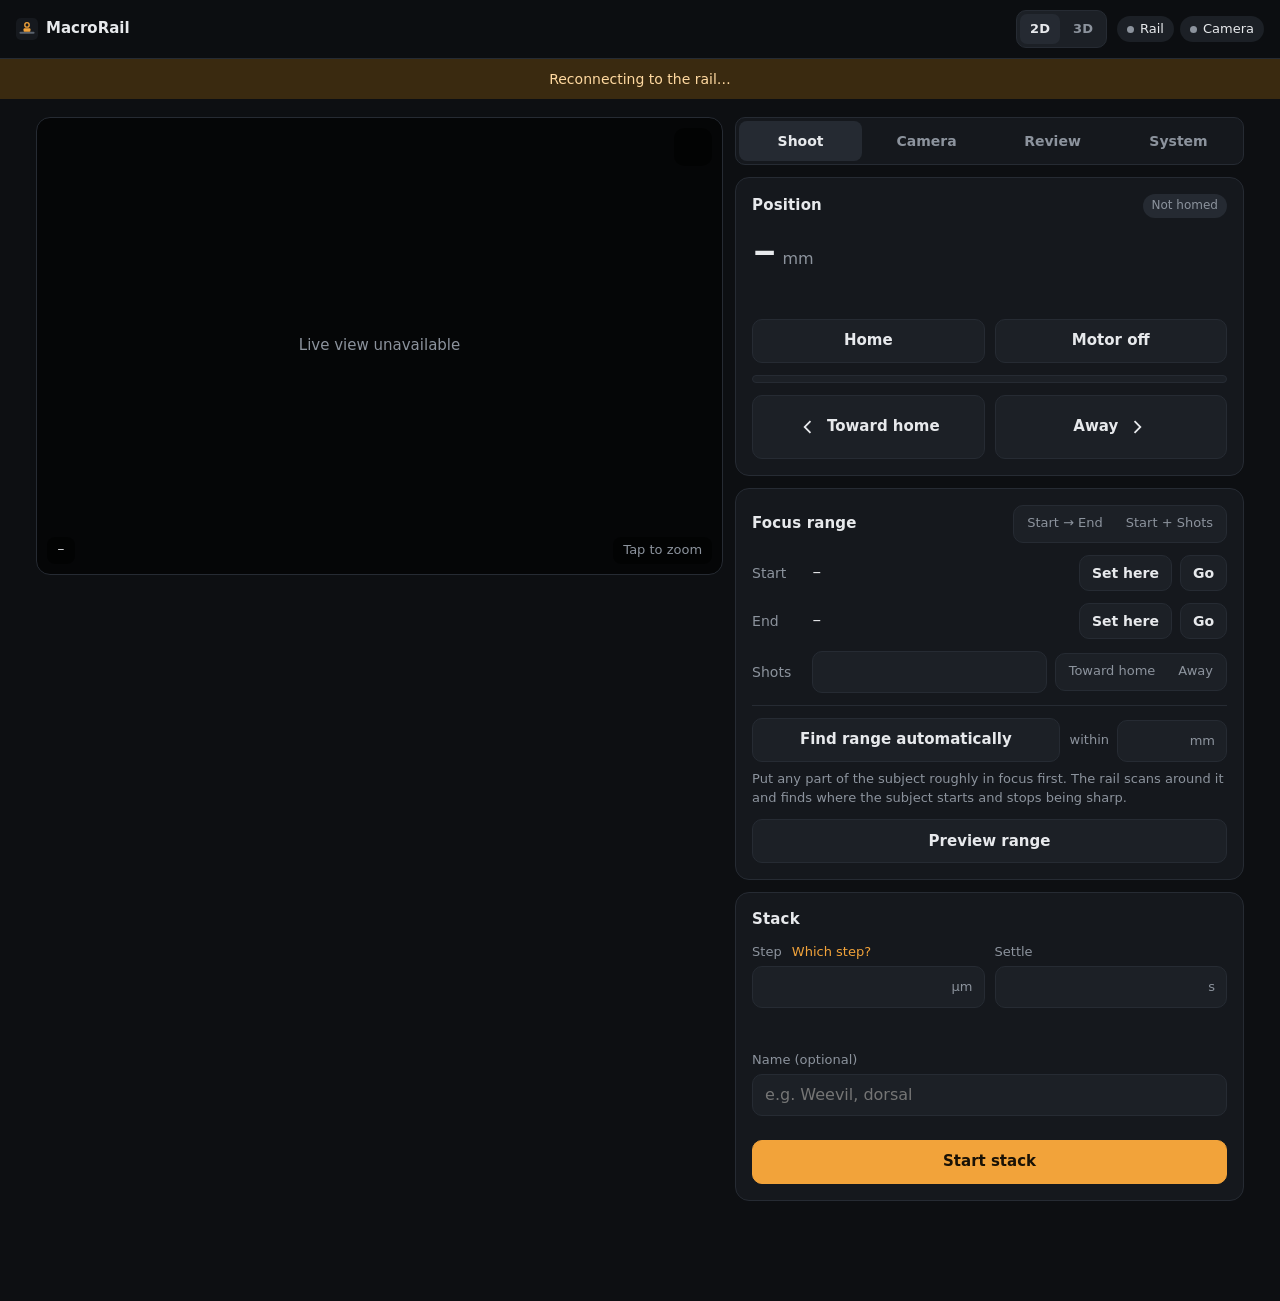
==== commit 850592ed: "Rig feedback: screw access angle, self-checking screw directions, Spin, module keeps homing, faster " ====
--- a/src/macrorail/web/index.html
+++ b/src/macrorail/web/index.html
@@ -41,6 +41,7 @@
         <img id="liveview-image" alt="Live view from the camera">
         <figcaption class="liveview-message" id="liveview-message">Live view unavailable</figcaption>
         <div class="liveview-shot" id="liveview-shot" hidden></div>
+        <div class="liveview-axis" id="liveview-axis" hidden title="The yaw axis"></div>
         <div class="liveview-position" id="liveview-position">–</div>
         <div class="liveview-hint" id="liveview-hint">Tap to zoom</div>
         <button class="liveview-toggle" data-action="toggle-liveview" id="liveview-toggle"
@@ -56,8 +57,10 @@
       <nav class="tabs" role="tablist" aria-label="Sections">
         <button role="tab" data-tab="shoot" data-only="2d">Shoot</button>
         <button role="tab" data-tab="rig" data-only="3d">Rig</button>
+        <button role="tab" data-tab="centre" data-only="3d">Centre</button>
+        <button role="tab" data-tab="scan" data-only="3d">Scan</button>
         <button role="tab" data-tab="camera">Camera</button>
-        <button role="tab" data-tab="review" data-only="2d">Review</button>
+        <button role="tab" data-tab="review">Review</button>
         <button role="tab" data-tab="system">System</button>
       </nav>
 
@@ -180,7 +183,6 @@
         </article>
       </div>
 
-      <!-- Camera ------------------------------------------------------------------------ -->
       <!-- Rig (3D): the rail's position card moves in here, then the scan module ----- -->
       <div class="tab-panel" data-panel="rig" hidden>
         <div id="position-slot-3d"></div>
@@ -191,7 +193,7 @@
           </header>
           <p class="muted small-text" id="module-problem" hidden></p>
           <div class="pose-gauges">
-            <figure class="gauge">
+            <figure class="gauge" data-tilt-ui>
               <svg id="tilt-gauge" viewBox="0 0 120 120" role="img" aria-label="Tilt, seen from the side with the camera on the right"></svg>
               <figcaption><span class="gauge-value" id="tilt-value">–</span><span class="muted">Tilt</span></figcaption>
             </figure>
@@ -202,10 +204,283 @@
           </div>
           <div class="button-row">
             <button class="button grow" data-action="module-home" data-axes="tilt,yaw" id="module-home">Home</button>
-            <button class="button small" data-action="module-home" data-axes="tilt" id="module-home-tilt">Tilt only</button>
-            <button class="button small" data-action="module-home" data-axes="yaw" id="module-home-yaw">Yaw only</button>
+            <button class="button small" data-action="module-home" data-axes="tilt" id="module-home-tilt" data-tilt-ui>Tilt only</button>
+            <button class="button small" data-action="module-home" data-axes="yaw" id="module-home-yaw" data-tilt-ui>Yaw only</button>
           </div>
           <div class="segmented" id="rotary-steps" role="radiogroup" aria-label="Turn step"></div>
+          <div class="rotary-jog">
+            <span class="rotary-label" data-tilt-ui>Tilt</span>
+            <button class="button small" data-action="module-jog" data-axis="tilt" data-direction="-1" title="Turn the belly towards the lens" data-tilt-ui>− Belly</button>
+            <button class="button small" data-action="module-jog" data-axis="tilt" data-direction="1" title="Turn the back towards the lens" data-tilt-ui>Back +</button>
+            <span class="rotary-label">Yaw</span>
+            <button class="button small" data-action="module-jog" data-axis="yaw" data-direction="-1" title="Clockwise, seen from above">− Clockwise</button>
+            <button class="button small" data-action="module-jog" data-axis="yaw" data-direction="1" title="Counter-clockwise, seen from above">Counter +</button>
+          </div>
+          <div class="pose-goto">
+            <label class="field-group inline" data-tilt-ui><span>Tilt</span><span class="field-with-unit"><input class="field" type="number" step="1" id="pose-tilt" aria-label="Tilt angle"><span class="unit">°</span></span></label>
+            <label class="field-group inline"><span>Yaw</span><span class="field-with-unit"><input class="field" type="number" step="1" id="pose-yaw" aria-label="Yaw angle"><span class="unit">°</span></span></label>
+            <button class="button" data-action="pose-go" id="pose-go">Go</button>
+          </div>
+          <p class="muted small-text" id="tilt-range-note" data-tilt-ui></p>
+          <p class="muted small-text" data-manual-only>Manual tilt is on (System tab): set the tilt by hand. The tilt motor isn't used.</p>
+        </article>
+
+        <article class="card">
+          <h2>Quick poses</h2>
+          <div class="quick-poses">
+            <button class="button" data-action="pose" data-tilt="0" data-tilt-ui>Level</button>
+            <button class="button" data-action="pose" data-tilt="90" data-tilt-ui>Top view</button>
+            <button class="button" data-action="pose" data-tilt="min" data-tilt-ui>Belly view</button>
+            <button class="button" data-action="pose" data-screw="x">Screw X to you</button>
+            <button class="button" data-action="pose" data-screw="y">Screw Y to you</button>
+          </div>
+          <p class="muted small-text">"To you" turns the screw to the angle set in the Centre tab, where the hex key
+            reaches it.</p>
+        </article>
+      </div>
+
+      <!-- Centre (3D) ------------------------------------------------------------------- -->
+      <div class="tab-panel" data-panel="centre" hidden>
+        <article class="card">
+          <header class="card-header">
+            <h2>Centring</h2>
+            <span class="badge" id="centring-badge">Not measured</span>
+          </header>
+          <ol class="steps-list muted small-text">
+            <li>Clamp the insect's pin in the holder, roughly in the middle of live view. Once measured, a dashed line there marks the yaw axis.</li>
+            <li>Home the rail and the module, and focus on the insect.<span data-manual-only-inline> With manual tilt, level it by hand first.</span></li>
+            <li>Measure: the module turns the insect to four sides and works out how far it sits off the yaw axis.</li>
+            <li>Turn the screws as shown, then measure again until it is centred.</li>
+          </ol>
+          <figure class="centring-plot">
+            <svg id="centring-plot" viewBox="-10 -16 220 220" role="img" aria-label="Offset from the yaw axis per round, screw X to the right, screw Y up"></svg>
+            <figcaption class="muted small-text" id="centring-caption"></figcaption>
+          </figure>
+          <div class="screw-turns" id="screw-turns"></div>
+          <div class="button-row">
+            <button class="button primary grow" data-action="measure-centring" id="measure-centring">Measure</button>
+            <button class="button small" data-action="new-specimen" id="new-specimen">New specimen</button>
+          </div>
+          <p class="muted small-text" id="centring-progress"></p>
+          <h3>Rough centring by eye</h3>
+          <p class="muted small-text">Spin keeps yaw turning: watch the insect in live view and turn the screws until it
+            stops swinging from side to side, then Stop and Measure for the fine rest.</p>
+          <div class="button-row">
+            <button class="button grow" data-action="spin" id="spin">Spin</button>
+            <button class="button danger grow" data-action="stop">Stop</button>
+          </div>
+          <div class="fields">
+            <label class="field-group"><span>Screw angle for the key</span><span class="field-with-unit"><input class="field" type="number" step="5" data-plan="screw_access_deg"><span class="unit">°</span></span></label>
+          </div>
+          <p class="muted small-text">Where "Screw to you" turns a screw: 0° points it at the camera, positive turns it
+            counter-clockwise seen from above. 45° keeps the hex key clear of the objective.</p>
+        </article>
+
+        <article class="card" data-tilt-ui>
+          <header class="card-header">
+            <h2>Height</h2>
+            <span class="badge" id="height-badge">–</span>
+          </header>
+          <p class="muted small-text">Once centred, this tilts the insect 20° each way. If it sits above or below the tilt axis, its focus moves with the tilt; slide the pin in its clamp by the amount shown.</p>
+          <p id="height-text"></p>
+          <button class="button" data-action="measure-height" id="measure-height">Measure height</button>
+        </article>
+      </div>
+
+      <!-- Scan (3D) --------------------------------------------------------------------- -->
+      <div class="tab-panel" data-panel="scan" hidden>
+        <article class="card">
+          <h2>Scan plan</h2>
+          <div class="fields">
+            <label class="field-group wide"><span>Tilt rings<span data-manual-only-inline> (set by hand: the scan pauses for each)</span></span><span class="field-with-unit"><input class="field" type="text" data-plan="tilts" inputmode="text" aria-label="Tilt rings, in degrees, separated by commas"><span class="unit">°</span></span></label>
+            <label class="field-group"><span>Yaw step</span><span class="field-with-unit"><input class="field" type="number" step="1" data-plan="yaw_step_deg"><span class="unit">°</span></span></label>
+            <label class="field-group"><span>Settle after turning</span><span class="field-with-unit"><input class="field" type="number" step="0.5" data-plan="settle_s"><span class="unit">s</span></span></label>
+            <label class="field-group"><span>Keep one frame in</span><span class="field-with-unit"><input class="field" type="number" step="1" data-plan="keep_every"><span class="unit">frames</span></span></label>
+            <label class="field-group"><span>Name</span><input class="field" type="text" data-plan="name" maxlength="60" placeholder="Optional"></label>
+          </div>
+          <p class="muted small-text">Each pose gets its own focus scan and a stack with the step from the Shoot tab. Every frame goes into the pose's preview; the Pi keeps one in so many. The full-size files stay on the camera's card.</p>
+          <p class="warning-text small-text" id="scan-plan-error" hidden></p>
+          <svg class="pose-map" id="pose-map" role="img" aria-label="Poses: yaw across, tilt rings down"></svg>
+          <p class="small-text" id="scan-summary"></p>
+        </article>
+
+        <article class="card">
+          <h2>Run</h2>
+          <ul class="preflight" id="scan-preflight"></ul>
+          <div class="button-row" id="scan-idle-buttons">
+            <button class="button primary grow" data-action="scan-start" id="scan-start">Start scan</button>
+            <button class="button" data-action="scan-test" id="scan-test" title="Find the range and shoot one stack at the pose the module is at now">Test this pose</button>
+          </div>
+          <div class="button-row" id="scan-controls" hidden>
+            <button class="button grow" data-action="scan-pause" id="scan-pause">Pause</button>
+            <button class="button primary grow" data-action="scan-resume" id="scan-resume">Resume</button>
+          </div>
+          <div class="progress-bar" id="scan-bar" hidden><div id="scan-fill"></div></div>
+          <p class="small-text" id="scan-progress" hidden></p>
+        </article>
+
+        <article class="card" id="scan-unfinished-card" hidden>
+          <h2>Unfinished scans</h2>
+          <p class="muted small-text">Stopped, or cut short by a restart. Continuing homes yaw, then shoots the poses not done yet.</p>
+          <ul class="unfinished-list" id="scan-unfinished"></ul>
+        </article>
+      </div>
+
+      <!-- Camera ------------------------------------------------------------------------ -->
+      <div class="tab-panel" data-panel="camera" hidden>
+        <article class="card">
+          <header class="card-header">
+            <h2>Camera</h2>
+            <button class="icon-button" data-action="refresh-camera" id="refresh-camera" aria-label="Read the camera's settings again" title="Read the camera's settings again">
+              <svg viewBox="0 0 24 24" width="20" height="20" aria-hidden="true"><path fill="currentColor" d="M17.65 6.35A7.95 7.95 0 0 0 12 4a8 8 0 1 0 7.73 10h-2.08A6 6 0 1 1 12 6c1.66 0 3.14.69 4.22 1.78L13 11h7V4z"/></svg>
+            </button>
+          </header>
+          <p class="muted" id="camera-detail">–</p>
+          <div class="camera-settings" id="camera-settings"></div>
+          <p class="muted small-text" id="camera-settings-empty" hidden>This camera reports no adjustable settings.</p>
+          <button class="button" data-action="test-shot" id="test-shot">Take a test shot</button>
+        </article>
+        <article class="card">
+          <h2>Previews</h2>
+          <label class="toggle">
+            <input type="checkbox" data-setting="camera.download_previews">
+            <span>Download a small copy of each shot for review</span>
+          </label>
+          <p class="muted small-text">Needs the camera to send JPEGs to the computer while it keeps its own files: on Sony bodies set <b>PC Remote → Still Img. Save Dest.</b> to <b>PC+Camera</b> and <b>PC Save Img</b> to <b>JPEG Only</b>. The full-resolution files stay on the card.</p>
+        </article>
+      </div>
+
+      <!-- Review ------------------------------------------------------------------------ -->
+      <div class="tab-panel" data-panel="review" hidden>
+        <article class="card" id="review-viewer" hidden>
+          <header class="card-header">
+            <h2 id="viewer-title"></h2>
+            <button class="icon-button" data-action="close-viewer" aria-label="Back to the list" title="Back to the list">
+              <svg viewBox="0 0 24 24" width="20" height="20" aria-hidden="true"><path fill="currentColor" d="M19 6.4 17.6 5 12 10.6 6.4 5 5 6.4 10.6 12 5 17.6 6.4 19l5.6-5.6 5.6 5.6 1.4-1.4-5.6-5.6z"/></svg>
+            </button>
+          </header>
+          <p class="muted small-text" id="viewer-meta"></p>
+          <div class="segmented compact" role="radiogroup" aria-label="Show" id="viewer-mode">
+            <button data-action="viewer-mode" data-mode="preview" role="radio">Preview stack</button>
+            <button data-action="viewer-mode" data-mode="depth" role="radio">Depth</button>
+            <button data-action="viewer-mode" data-mode="relief" role="radio">3D</button>
+            <button data-action="viewer-mode" data-mode="frames" role="radio">Frames</button>
+          </div>
+          <div class="viewer-image">
+            <img id="viewer-image" alt="">
+            <canvas class="relief" id="relief" hidden></canvas>
+            <p class="muted" id="viewer-empty"></p>
+          </div>
+          <div class="depth-legend" id="depth-legend">
+            <div class="depth-scale" aria-hidden="true"></div>
+            <div class="depth-labels muted small-text"><span>First shot</span><span id="depth-span"></span><span>Last shot</span></div>
+            <a class="small-text" id="depth-download" download>Download the 16-bit grey depth map (for Blender)</a>
+          </div>
+          <div class="relief-controls" id="relief-controls">
+            <label class="relief-height">
+              <span class="muted small-text">Height</span>
+              <input type="range" min="0.02" max="1" step="0.01" id="relief-height" aria-label="Relief height">
+            </label>
+            <button class="button" data-action="relief-flip" id="relief-flip" aria-pressed="false">Flip</button>
+            <span class="muted small-text">Drag to turn, pinch or scroll to zoom, double-click to reset.</span>
+          </div>
+          <div class="frame-scrubber" id="frame-scrubber">
+            <input type="range" min="0" value="0" id="frame-slider" aria-label="Frame">
+            <span class="muted small-text" id="frame-label"></span>
+          </div>
+          <div class="button-row">
+            <button class="button grow" data-action="build-preview" id="build-preview">Make preview stack</button>
+            <a class="button" id="download-stack" download>Download</a>
+            <button class="button danger" data-action="delete-stack" id="delete-stack">Delete</button>
+          </div>
+        </article>
+        <article class="card" id="scan-view" data-only="3d" hidden>
+          <header class="card-header">
+            <h2 id="scan-view-title"></h2>
+            <button class="icon-button" data-action="close-scan" aria-label="Back to the scans" title="Back to the scans">
+              <svg viewBox="0 0 24 24" width="20" height="20" aria-hidden="true"><path fill="currentColor" d="M19 6.4 17.6 5 12 10.6 6.4 5 5 6.4 10.6 12 5 17.6 6.4 19l5.6-5.6 5.6 5.6 1.4-1.4-5.6-5.6z"/></svg>
+            </button>
+          </header>
+          <p class="muted small-text" id="scan-view-meta"></p>
+          <div class="pose-grid" id="pose-grid"></div>
+          <div class="button-row">
+            <a class="button grow" id="download-scan" download title="One all-in-focus image per pose, named by angle, with depth maps and a pose table: ready for COLMAP or Meshroom">Download for 3D</a>
+            <button class="button danger" data-action="delete-scan" id="delete-scan">Delete</button>
+          </div>
+        </article>
+        <article class="card" id="scan-list-card" data-only="3d">
+          <h2>Scans</h2>
+          <ol class="stack-list" id="scan-list"></ol>
+          <p class="muted" id="scan-list-empty">No scans yet. Scans appear here as they run.</p>
+        </article>
+        <article class="card" id="review-list-card" data-only="2d">
+          <h2>Stacks</h2>
+          <ol class="stack-list" id="stack-list"></ol>
+          <p class="muted" id="stack-list-empty">No stacks yet. Finished stacks appear here.</p>
+        </article>
+      </div>
+
+      <!-- System ------------------------------------------------------------------------ -->
+      <div class="tab-panel" data-panel="system" hidden>
+        <article class="card">
+          <h2>When a stack finishes</h2>
+          <label class="toggle">
+            <input type="checkbox" id="alert-sound">
+            <span>Play a sound and vibrate (this device)</span>
+          </label>
+          <div class="button-row" id="notify-row">
+            <button class="button" data-action="enable-notifications" id="enable-notifications">Also show a notification</button>
+          </div>
+          <p class="muted small-text" id="notify-note"></p>
+        </article>
+
+        <article class="card">
+          <h2>Calibration</h2>
+          <p class="muted small-text">Backlash is the play in the lead screw: after reversing, the motor turns this far before the carriage follows. Focus on a small, sharp detail, then measure: the rail passes through its focus both ways and compares.</p>
+          <button class="button" data-action="measure-backlash" id="measure-backlash">Measure backlash</button>
+          <div class="scan-result" id="backlash-result" hidden>
+            <p id="backlash-text"></p>
+            <button class="button primary" data-action="apply-backlash" id="apply-backlash"></button>
+          </div>
+        </article>
+
+        <article class="card" data-only="3d">
+          <header class="card-header">
+            <h2>Scan module</h2>
+            <span class="badge" id="module-system-badge">Offline</span>
+          </header>
+          <div class="diagnostics" id="module-diagnostics"></div>
+          <div class="hall-row">
+            <span>Hall sensor</span>
+            <div class="meter" aria-hidden="true"><div class="meter-mark"></div><div class="meter-fill" id="hall-fill"></div></div>
+            <span class="hall-value" id="hall-value">–</span>
+          </div>
+          <p class="muted small-text">With no magnet near, the sensor reads about 512. Turn the head slowly by hand: near the magnet the reading moves well away from that.</p>
+          <label class="check-row"><input type="checkbox" data-plan="manual_tilt">
+            <span><strong>Manual tilt.</strong> <span class="muted small-text">Set the tilt by hand and leave the tilt motor
+            off: only yaw and the rail move. Tilt needn't be homed, centring works at the tilt you set, and a scan pauses
+            before each tilt ring for you to set it.</span></span></label>
+          <h3>Calibration</h3>
+          <div class="calibration-step">
+            <p class="muted small-text"><strong>Yaw turn.</strong> Homes yaw, turns three times and homes again, to measure exactly how many steps make a turn. Nothing needs to be on the holder. About two minutes.</p>
+            <button class="button" data-action="calibrate-yaw" id="calibrate-yaw">Measure yaw turn</button>
+          </div>
+          <div class="calibration-step" data-tilt-ui>
+            <p class="muted small-text"><strong>Tilt level.</strong> Clamp a straight pin upright in the holder, home the rail and the module, and focus on the middle of the pin. The module then tilts it 10° each way and compares where its top and bottom come into focus. Until this is done, tilt stops at −20° on the belly side.</p>
+            <button class="button" data-action="calibrate-tilt" id="calibrate-tilt">Level tilt</button>
+          </div>
+        </article>
+
+        <article class="card" data-only="3d">
+          <header class="card-header">
+            <h2>Module test</h2>
+            <button class="button small danger" data-action="stop">Stop</button>
+          </header>
+          <p class="muted small-text">Every reading straight from the module, and one move at a time for checking the
+            wiring: each button turns one motor by the step chosen. Before homing, tilt moves at most 10° per press and
+            nothing stops it short of the lens, so watch the cradle.</p>
+          <dl class="test-readings" id="module-test-readings"></dl>
+          <div class="segmented" id="test-steps" role="radiogroup" aria-label="Test step"></div>
           <div class="rotary-jog">
             <span class="rotary-label">Tilt</span>
             <button class="button small" data-action="module-jog" data-axis="tilt" data-direction="-1" title="Turn the belly towards the lens">− Belly</button>
@@ -213,147 +488,6 @@
             <span class="rotary-label">Yaw</span>
             <button class="button small" data-action="module-jog" data-axis="yaw" data-direction="-1" title="Clockwise, seen from above">− Clockwise</button>
             <button class="button small" data-action="module-jog" data-axis="yaw" data-direction="1" title="Counter-clockwise, seen from above">Counter +</button>
-          </div>
-          <div class="pose-goto">
-            <label class="field-group inline"><span>Tilt</span><span class="field-with-unit"><input class="field" type="number" step="1" id="pose-tilt" aria-label="Tilt angle"><span class="unit">°</span></span></label>
-            <label class="field-group inline"><span>Yaw</span><span class="field-with-unit"><input class="field" type="number" step="1" id="pose-yaw" aria-label="Yaw angle"><span class="unit">°</span></span></label>
-            <button class="button" data-action="pose-go" id="pose-go">Go</button>
-          </div>
-          <p class="muted small-text" id="tilt-range-note"></p>
-        </article>
-
-        <article class="card">
-          <h2>Quick poses</h2>
-          <div class="quick-poses">
-            <button class="button" data-action="pose" data-tilt="0">Level</button>
-            <button class="button" data-action="pose" data-tilt="90">Top view</button>
-            <button class="button" data-action="pose" data-tilt="min">Belly view</button>
-            <button class="button" data-action="pose" data-yaw="180">Screw X to you</button>
-            <button class="button" data-action="pose" data-yaw="90">Screw Y to you</button>
-            <button class="button" data-action="pose" data-yaw="0">Yaw zero</button>
-          </div>
-          <p class="muted small-text">"To you" means pointing away from the lens, where the hex key reaches it.</p>
-        </article>
-      </div>
-
-      <div class="tab-panel" data-panel="camera" hidden>
-        <article class="card">
-          <header class="card-header">
-            <h2>Camera</h2>
-            <button class="icon-button" data-action="refresh-camera" id="refresh-camera" aria-label="Read the camera's settings again" title="Read the camera's settings again">
-              <svg viewBox="0 0 24 24" width="20" height="20" aria-hidden="true"><path fill="currentColor" d="M17.65 6.35A7.95 7.95 0 0 0 12 4a8 8 0 1 0 7.73 10h-2.08A6 6 0 1 1 12 6c1.66 0 3.14.69 4.22 1.78L13 11h7V4z"/></svg>
-            </button>
-          </header>
-          <p class="muted" id="camera-detail">–</p>
-          <div class="camera-settings" id="camera-settings"></div>
-          <p class="muted small-text" id="camera-settings-empty" hidden>This camera reports no adjustable settings.</p>
-          <button class="button" data-action="test-shot" id="test-shot">Take a test shot</button>
-        </article>
-        <article class="card">
-          <h2>Previews</h2>
-          <label class="toggle">
-            <input type="checkbox" data-setting="camera.download_previews">
-            <span>Download a small copy of each shot for review</span>
-          </label>
-          <p class="muted small-text">Needs the camera to send JPEGs to the computer while it keeps its own files: on Sony bodies set <b>PC Remote → Still Img. Save Dest.</b> to <b>PC+Camera</b> and <b>PC Save Img</b> to <b>JPEG Only</b>. The full-resolution files stay on the card.</p>
-        </article>
-      </div>
-
-      <!-- Review ------------------------------------------------------------------------ -->
-      <div class="tab-panel" data-panel="review" hidden>
-        <article class="card" id="review-viewer" hidden>
-          <header class="card-header">
-            <h2 id="viewer-title"></h2>
-            <button class="icon-button" data-action="close-viewer" aria-label="Back to the list" title="Back to the list">
-              <svg viewBox="0 0 24 24" width="20" height="20" aria-hidden="true"><path fill="currentColor" d="M19 6.4 17.6 5 12 10.6 6.4 5 5 6.4 10.6 12 5 17.6 6.4 19l5.6-5.6 5.6 5.6 1.4-1.4-5.6-5.6z"/></svg>
-            </button>
-          </header>
-          <p class="muted small-text" id="viewer-meta"></p>
-          <div class="segmented compact" role="radiogroup" aria-label="Show" id="viewer-mode">
-            <button data-action="viewer-mode" data-mode="preview" role="radio">Preview stack</button>
-            <button data-action="viewer-mode" data-mode="depth" role="radio">Depth</button>
-            <button data-action="viewer-mode" data-mode="relief" role="radio">3D</button>
-            <button data-action="viewer-mode" data-mode="frames" role="radio">Frames</button>
-          </div>
-          <div class="viewer-image">
-            <img id="viewer-image" alt="">
-            <canvas class="relief" id="relief" hidden></canvas>
-            <p class="muted" id="viewer-empty"></p>
-          </div>
-          <div class="depth-legend" id="depth-legend">
-            <div class="depth-scale" aria-hidden="true"></div>
-            <div class="depth-labels muted small-text"><span>First shot</span><span id="depth-span"></span><span>Last shot</span></div>
-            <a class="small-text" id="depth-download" download>Download the 16-bit grey depth map (for Blender)</a>
-          </div>
-          <div class="relief-controls" id="relief-controls">
-            <label class="relief-height">
-              <span class="muted small-text">Height</span>
-              <input type="range" min="0.02" max="1" step="0.01" id="relief-height" aria-label="Relief height">
-            </label>
-            <button class="button" data-action="relief-flip" id="relief-flip" aria-pressed="false">Flip</button>
-            <span class="muted small-text">Drag to turn, pinch or scroll to zoom, double-click to reset.</span>
-          </div>
-          <div class="frame-scrubber" id="frame-scrubber">
-            <input type="range" min="0" value="0" id="frame-slider" aria-label="Frame">
-            <span class="muted small-text" id="frame-label"></span>
-          </div>
-          <div class="button-row">
-            <button class="button grow" data-action="build-preview" id="build-preview">Make preview stack</button>
-            <a class="button" id="download-stack" download>Download</a>
-            <button class="button danger" data-action="delete-stack" id="delete-stack">Delete</button>
-          </div>
-        </article>
-        <article class="card" id="review-list-card">
-          <h2>Stacks</h2>
-          <ol class="stack-list" id="stack-list"></ol>
-          <p class="muted" id="stack-list-empty">No stacks yet. Finished stacks appear here.</p>
-        </article>
-      </div>
-
-      <!-- System ------------------------------------------------------------------------ -->
-      <div class="tab-panel" data-panel="system" hidden>
-        <article class="card">
-          <h2>When a stack finishes</h2>
-          <label class="toggle">
-            <input type="checkbox" id="alert-sound">
-            <span>Play a sound and vibrate (this device)</span>
-          </label>
-          <div class="button-row" id="notify-row">
-            <button class="button" data-action="enable-notifications" id="enable-notifications">Also show a notification</button>
-          </div>
-          <p class="muted small-text" id="notify-note"></p>
-        </article>
-
-        <article class="card">
-          <h2>Calibration</h2>
-          <p class="muted small-text">Backlash is the play in the lead screw: after reversing, the motor turns this far before the carriage follows. Focus on a small, sharp detail, then measure: the rail passes through its focus both ways and compares.</p>
-          <button class="button" data-action="measure-backlash" id="measure-backlash">Measure backlash</button>
-          <div class="scan-result" id="backlash-result" hidden>
-            <p id="backlash-text"></p>
-            <button class="button primary" data-action="apply-backlash" id="apply-backlash"></button>
-          </div>
-        </article>
-
-        <article class="card" data-only="3d">
-          <header class="card-header">
-            <h2>Scan module</h2>
-            <span class="badge" id="module-system-badge">Offline</span>
-          </header>
-          <div class="diagnostics" id="module-diagnostics"></div>
-          <div class="hall-row">
-            <span>Hall sensor</span>
-            <div class="meter" aria-hidden="true"><div class="meter-mark"></div><div class="meter-fill" id="hall-fill"></div></div>
-            <span class="hall-value" id="hall-value">–</span>
-          </div>
-          <p class="muted small-text">With no magnet near, the sensor reads about 512. Turn the head slowly by hand: near the magnet the reading moves well away from that.</p>
-          <h3>Calibration</h3>
-          <div class="calibration-step">
-            <p class="muted small-text"><strong>Yaw turn.</strong> Homes yaw, turns three times and homes again, to measure exactly how many steps make a turn. Nothing needs to be on the holder. About a minute.</p>
-            <button class="button" data-action="calibrate-yaw" id="calibrate-yaw">Measure yaw turn</button>
-          </div>
-          <div class="calibration-step">
-            <p class="muted small-text"><strong>Tilt level.</strong> Clamp a straight pin upright in the holder, home the rail and the module, and focus on the middle of the pin. The module then tilts it 10° each way and compares where its top and bottom come into focus. Until this is done, tilt stops at −20° on the belly side.</p>
-            <button class="button" data-action="calibrate-tilt" id="calibrate-tilt">Level tilt</button>
           </div>
         </article>
 
--- a/src/macrorail/web/css/app.css
+++ b/src/macrorail/web/css/app.css
@@ -144,6 +144,19 @@
   touch-action: manipulation;
 }
 .tabs button[aria-selected="true"] { background: var(--surface-3); color: var(--text); }
+/* 3D has six tabs: one row that scrolls sideways when the panel is narrow. */
+body[data-workspace="3d"] .tabs {
+  grid-template-columns: none;
+  grid-auto-flow: column;
+  grid-auto-columns: minmax(58px, 1fr);
+  overflow-x: auto;
+  scrollbar-width: none;
+}
+body[data-workspace="3d"] .tabs button { font-size: 13px; padding: 0 6px; }
+@media (max-width: 480px) {
+  /* On a phone, two rows of three rather than a strip that hides the last tabs. */
+  body[data-workspace="3d"] .tabs { grid-auto-flow: row; grid-template-columns: repeat(3, 1fr); overflow-x: visible; }
+}
 
 .status-strip {
   display: grid;
@@ -414,6 +427,7 @@
 .stack-item:hover { background: var(--surface-3); }
 .stack-item img, .no-thumb { width: 72px; height: 48px; border-radius: 6px; object-fit: cover; background: #050607; }
 .no-thumb { display: grid; place-items: center; color: var(--muted); font-size: 10px; text-align: center; }
+.stack-item.no-image { grid-template-columns: 1fr auto; }
 .stack-text { display: grid; gap: 2px; min-width: 0; }
 .stack-text strong { overflow: hidden; text-overflow: ellipsis; white-space: nowrap; font-weight: 600; }
 .viewer-image { display: grid; place-items: center; min-height: 160px; border-radius: var(--radius-small); background: #050607; overflow: hidden; }
@@ -562,6 +576,77 @@
 .meter { position: relative; height: 10px; border-radius: 5px; background: var(--surface-2); border: 1px solid var(--border); overflow: hidden; }
 .meter-fill { height: 100%; width: 0; background: var(--accent); transition: width 0.2s; }
 .meter-mark { position: absolute; left: 20%; top: 0; bottom: 0; width: 1px; background: var(--muted); }
+.liveview-axis {
+  position: absolute;
+  top: 0;
+  bottom: 0;
+  width: 0;
+  border-left: 1px dashed rgb(242 163 58 / 0.7);
+  pointer-events: none;
+}
+.liveview.zoomed .liveview-axis { display: none; } /* it would no longer line up */
+.badge.warn { background: rgb(232 182 76 / 0.14); color: var(--warn); }
+.steps-list { margin: 0 0 8px; padding-left: 20px; display: grid; gap: 3px; }
+.centring-plot { margin: 0; display: grid; justify-items: center; gap: 4px; }
+.centring-plot svg { width: 100%; max-width: 240px; height: auto; }
+.centring-plot figcaption { text-align: center; }
+.plot-field { fill: var(--surface-2); stroke: var(--border); stroke-width: 1.5; }
+.plot-axis { stroke: var(--border); stroke-width: 1; }
+.plot-target { fill: rgb(76 195 138 / 0.18); stroke: var(--ok); stroke-width: 1; }
+.plot-path { fill: none; stroke: var(--muted); stroke-width: 1; stroke-dasharray: 3 3; }
+.plot-old { fill: var(--muted); }
+.plot-latest { fill: var(--accent); }
+.plot-label { fill: var(--accent); font: 600 12px var(--font); text-anchor: middle; dominant-baseline: central; }
+.plot-scale { fill: var(--muted); font: 11px var(--font); }
+.screw-turns { display: grid; gap: 8px; margin: 10px 0; }
+.screw-turns:empty { display: none; }
+.screw-turn { display: grid; grid-template-columns: 52px 1fr auto; gap: 10px; align-items: center; }
+.screw-text { display: grid; gap: 2px; }
+.screw-dial { width: 52px; height: 52px; }
+.dial-ring { fill: var(--surface-2); stroke: var(--border); stroke-width: 3; }
+.dial-arc { fill: none; stroke: var(--accent); stroke-width: 4; stroke-linecap: round; }
+.dial-tip { fill: var(--accent); }
+.dial-label { fill: var(--text); font: 600 12px var(--font); text-anchor: middle; dominant-baseline: central; }
+@media (max-width: 480px) {
+  .screw-turn { grid-template-columns: 52px 1fr; }
+  .screw-turn .button { grid-column: 1 / -1; }
+}
+.field-group.wide { grid-column: 1 / -1; }
+.pose-map { width: 100%; height: auto; margin: 6px 0; }
+.map-ring { stroke: var(--border); stroke-width: 1; }
+.map-tilt { fill: var(--muted); font: 11px var(--mono); text-anchor: end; dominant-baseline: central; }
+.map-yaw { fill: var(--muted); font: 10px var(--mono); text-anchor: middle; }
+.map-planned { fill: var(--surface-2); stroke: var(--muted); stroke-width: 1.5; }
+.map-done { fill: var(--ok); }
+.map-failed { fill: var(--danger); }
+.map-current { fill: var(--accent); stroke: rgb(242 163 58 / 0.35); stroke-width: 6; }
+.map-target { fill: transparent; cursor: pointer; }
+.map-target:hover { stroke: var(--accent); stroke-width: 1.5; }
+.preflight { list-style: none; margin: 0 0 10px; padding: 0; display: grid; gap: 4px; font-size: 14px; }
+.preflight li::before { display: inline-block; width: 1.4em; font-weight: 700; }
+.preflight li.ok::before { content: "✓"; color: var(--ok); }
+.preflight li.warn::before { content: "!"; color: var(--warn); }
+.preflight li.bad::before { content: "✗"; color: var(--danger); }
+.unfinished-list { list-style: none; margin: 0; padding: 0; display: grid; gap: 8px; }
+.unfinished-scan { display: flex; justify-content: space-between; align-items: center; gap: 10px; }
+.pose-grid { display: grid; grid-template-columns: repeat(auto-fill, minmax(84px, 1fr)); gap: 6px; margin: 8px 0; }
+.pose-tile { display: grid; gap: 2px; padding: 0; border: 1px solid var(--border); border-radius: 8px; background: var(--surface-2); color: var(--text); cursor: pointer; overflow: hidden; font: 11px var(--mono); }
+.pose-tile img, .pose-tile .no-thumb { width: 100%; height: auto; aspect-ratio: 3 / 2; object-fit: cover; border-radius: 0; }
+.pose-tile span { padding: 2px 4px 4px; }
+.pose-tile:disabled { cursor: default; opacity: 0.55; }
+.test-readings { display: grid; grid-template-columns: auto 1fr; gap: 4px 14px; margin: 6px 0 12px; font-size: 14px; }
+.test-readings dt { color: var(--muted); }
+.test-readings dd { margin: 0; font-family: var(--mono); font-variant-numeric: tabular-nums; }
+.test-readings dd.warn { color: var(--warn); font-weight: 700; }
+/* A greyed-out button that can say why lets taps through to the page, which shows the reason. */
+button:disabled[data-why] { pointer-events: none; }
+body[data-manual-tilt] [data-tilt-ui] { display: none !important; }
+body[data-manual-tilt] .pose-gauges { grid-template-columns: 1fr; }
+[data-manual-only], [data-manual-only-inline] { display: none; }
+body[data-manual-tilt] [data-manual-only] { display: block; }
+body[data-manual-tilt] [data-manual-only-inline] { display: inline; }
+.check-row { display: flex; gap: 10px; align-items: flex-start; margin: 10px 0 4px; font-size: 14px; }
+.check-row input { margin-top: 3px; }
 .calibration-step { display: flex; flex-direction: column; align-items: flex-start; gap: 6px; margin-top: 10px; }
 .calibration-step p { margin: 0; }
 
